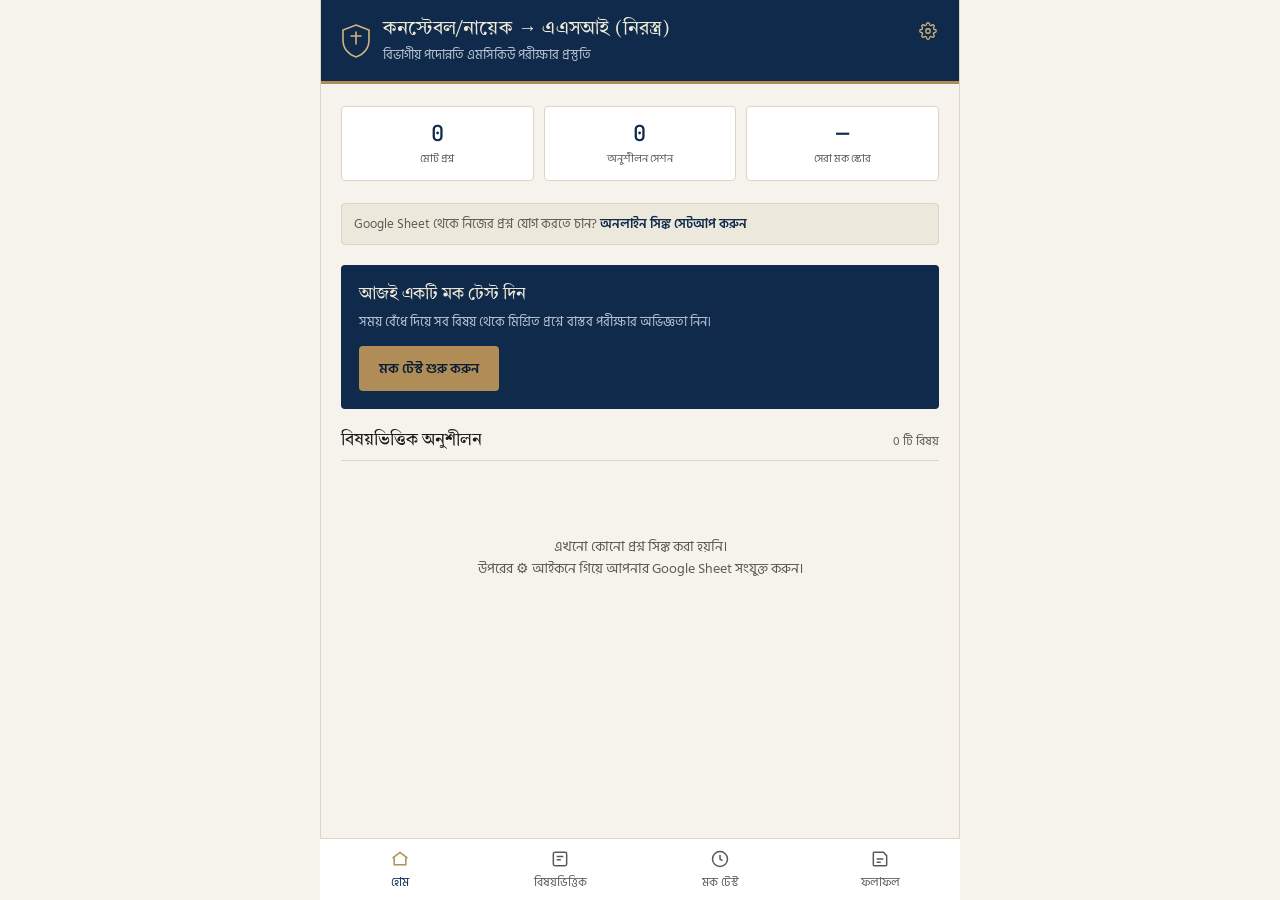
==== index.html @ 526178c7 "Add files via upload" ====
<!DOCTYPE html>
<html lang="bn">
<head>
<meta charset="UTF-8">
<meta name="viewport" content="width=device-width, initial-scale=1.0, maximum-scale=1.0">
<title>এএসআই পদোন্নতি প্রস্তুতি | কনস্টেবল/নায়েক টু এএসআই (নিরস্ত্র)</title>
<link rel="preconnect" href="https://fonts.googleapis.com">
<link rel="preconnect" href="https://fonts.gstatic.com" crossorigin>
<link href="https://fonts.googleapis.com/css2?family=Hind+Siliguri:wght@400;500;600;700&family=Tiro+Bangla&family=JetBrains+Mono:wght@500&display=swap" rel="stylesheet">
<style>
  :root{
    --navy:#0F2A4A;
    --navy-deep:#0A1D34;
    --slate:#1D3F63;
    --brass:#B08D57;
    --brass-light:#D4B37F;
    --paper:#F6F3EC;
    --paper-dim:#EDE8DC;
    --ink:#1B1B18;
    --ink-soft:#5B5A52;
    --line:#DCD5C4;
    --good:#2F6844;
    --good-bg:#E4EFE6;
    --bad:#A23B3B;
    --bad-bg:#F5E5E2;
    --radius:4px;
  }
  *{box-sizing:border-box;}
  html,body{margin:0;padding:0;}
  body{
    background:var(--paper);
    color:var(--ink);
    font-family:'Hind Siliguri', 'Segoe UI', sans-serif;
    -webkit-font-smoothing:antialiased;
    min-height:100vh;
  }
  ::selection{background:var(--brass-light);}

  /* ---------- App shell ---------- */
  #app{max-width:640px;margin:0 auto;min-height:100vh;background:var(--paper);position:relative;padding-bottom:76px;}

  header.top{
    background:var(--navy);
    color:#EFE9DA;
    padding:18px 48px 16px 20px;
    position:sticky;top:0;z-index:20;
    border-bottom:3px solid var(--brass);
  }
  header.top .brand{display:flex;align-items:center;gap:12px;}
  header.top .brand > div{min-width:0;}
  header.top .brand svg{flex:0 0 auto;}
  header.top h1{font-family:'Tiro Bangla', serif;font-size:19px;font-weight:400;margin:0;line-height:1.3;letter-spacing:.2px;}
  header.top p.sub{margin:2px 0 0;font-size:12.5px;color:#B9C4D2;font-weight:400;}
  header.top .back{
    background:none;border:1px solid rgba(239,233,218,.35);color:#EFE9DA;
    border-radius:var(--radius);padding:6px 12px;font-size:13px;font-family:inherit;
    cursor:pointer;margin-bottom:10px;
  }
  header.top .back:hover{background:rgba(239,233,218,.08);}
  .gear-btn{
    position:absolute;top:16px;right:16px;background:none;border:none;
    padding:6px;cursor:pointer;line-height:0;
  }
  .gear-btn:active{opacity:.7;}

  .sync-banner{
    font-size:12.5px;color:var(--ink-soft);background:var(--paper-dim);
    border:1px solid var(--line);border-radius:var(--radius);
    padding:10px 12px;margin-bottom:18px;line-height:1.6;
  }
  .sync-banner a{color:var(--navy);font-weight:600;text-decoration:none;}

  .field-input{
    width:100%;padding:11px 12px;border:1px solid var(--line);border-radius:var(--radius);
    font-family:'JetBrains Mono',monospace;font-size:12.5px;background:#fff;color:var(--ink);
  }
  .field-input:focus{outline:none;border-color:var(--navy);}
  .field-label{font-size:12.5px;color:var(--ink-soft);display:block;margin-bottom:6px;}
  .sync-status{font-size:12.5px;margin-top:10px;min-height:16px;line-height:1.6;}

  main{padding:18px 20px 8px;}

  /* ---------- Nav bar (bottom) ---------- */
  nav.tabbar{
    position:fixed;bottom:0;left:50%;transform:translateX(-50%);
    width:100%;max-width:640px;
    display:flex;background:#fff;border-top:1px solid var(--line);
    z-index:30;
  }
  nav.tabbar button{
    flex:1;background:none;border:none;font-family:inherit;
    padding:10px 4px 8px;font-size:11.5px;color:var(--ink-soft);
    display:flex;flex-direction:column;align-items:center;gap:4px;cursor:pointer;
  }
  nav.tabbar button svg{width:20px;height:20px;}
  nav.tabbar button.active{color:var(--navy);}
  nav.tabbar button.active svg{stroke:var(--brass);}

  /* ---------- Home ---------- */
  .stat-row{display:grid;grid-template-columns:repeat(3,1fr);gap:10px;margin:4px 0 22px;}
  .stat-card{background:#fff;border:1px solid var(--line);border-radius:var(--radius);padding:12px 10px;text-align:center;}
  .stat-card .num{font-family:'JetBrains Mono',monospace;font-size:22px;font-weight:500;color:var(--navy);}
  .stat-card .lbl{font-size:11px;color:var(--ink-soft);margin-top:2px;}

  h2.section-title{
    font-family:'Tiro Bangla',serif;font-weight:400;font-size:17px;
    margin:26px 0 12px;padding-bottom:8px;border-bottom:1px solid var(--line);
    display:flex;align-items:baseline;justify-content:space-between;
  }
  h2.section-title:first-of-type{margin-top:0;}
  .section-title .count{font-family:'Hind Siliguri';font-size:12px;color:var(--ink-soft);}

  .subject-grid{display:flex;flex-direction:column;gap:8px;}
  .subject-card{
    background:#fff;border:1px solid var(--line);border-left:4px solid var(--brass);
    border-radius:var(--radius);padding:13px 14px;
    display:flex;justify-content:space-between;align-items:center;gap:10px;
    cursor:pointer;transition:background .15s;
  }
  .subject-card:active{background:var(--paper-dim);}
  .subject-card .name{font-size:15px;font-weight:600;color:var(--ink);}
  .subject-card .meta{font-size:12px;color:var(--ink-soft);margin-top:2px;}
  .subject-card .arrow{color:var(--brass);font-size:18px;flex:0 0 auto;}
  .subject-card .progress-ring{flex:0 0 auto;width:34px;height:34px;position:relative;}
  .subject-card .progress-ring svg{transform:rotate(-90deg);}

  .cta-block{
    background:var(--navy);color:#EFE9DA;border-radius:var(--radius);
    padding:18px;margin:20px 0;text-align:left;
  }
  .cta-block h3{font-family:'Tiro Bangla',serif;font-weight:400;font-size:17px;margin:0 0 6px;}
  .cta-block p{font-size:13px;color:#B9C4D2;margin:0 0 14px;line-height:1.6;}
  .btn{
    display:inline-block;background:var(--brass);color:var(--navy-deep);
    font-family:inherit;font-weight:600;font-size:14px;border:none;
    border-radius:var(--radius);padding:11px 20px;cursor:pointer;
  }
  .btn.secondary{background:transparent;color:#EFE9DA;border:1px solid rgba(239,233,218,.4);font-weight:500;}
  .btn.block{display:block;width:100%;text-align:center;}
  .btn:active{opacity:.85;}

  /* ---------- Practice setup ---------- */
  .option-list{display:flex;flex-direction:column;gap:8px;margin:14px 0 20px;}
  .pill-option{
    background:#fff;border:1px solid var(--line);border-radius:var(--radius);
    padding:12px 14px;font-size:14px;cursor:pointer;display:flex;justify-content:space-between;align-items:center;
  }
  .pill-option.selected{border-color:var(--navy);background:#EEF2F6;font-weight:600;}

  /* ---------- Quiz ---------- */
  .quiz-meta{display:flex;justify-content:space-between;align-items:center;font-size:12.5px;color:var(--ink-soft);margin-bottom:10px;}
  .quiz-meta .timer{font-family:'JetBrains Mono',monospace;color:var(--navy);font-weight:600;}
  .progress-track{height:4px;background:var(--line);border-radius:2px;overflow:hidden;margin-bottom:22px;}
  .progress-fill{height:100%;background:var(--brass);transition:width .25s;}

  .q-tag{display:inline-block;font-size:11px;color:var(--navy);background:#E7ECF1;padding:3px 9px;border-radius:20px;margin-bottom:10px;font-weight:600;}
  .q-text{font-size:16.5px;line-height:1.65;margin:0 0 18px;font-weight:600;}

  .choice{
    display:flex;gap:10px;align-items:flex-start;
    background:#fff;border:1px solid var(--line);border-radius:var(--radius);
    padding:12px 14px;margin-bottom:9px;cursor:pointer;font-size:14.5px;line-height:1.55;
  }
  .choice .tag{
    flex:0 0 auto;width:24px;height:24px;border-radius:50%;border:1px solid var(--line);
    display:flex;align-items:center;justify-content:center;font-size:12px;font-weight:600;color:var(--ink-soft);
  }
  .choice.correct{background:var(--good-bg);border-color:var(--good);}
  .choice.correct .tag{background:var(--good);border-color:var(--good);color:#fff;}
  .choice.wrong{background:var(--bad-bg);border-color:var(--bad);}
  .choice.wrong .tag{background:var(--bad);border-color:var(--bad);color:#fff;}
  .choice.disabled{cursor:default;}

  .explain{
    background:var(--paper-dim);border-left:3px solid var(--brass);border-radius:var(--radius);
    padding:12px 14px;font-size:13.5px;line-height:1.65;color:var(--ink);margin:14px 0 20px;
  }
  .explain b{color:var(--navy);}

  .quiz-actions{display:flex;gap:10px;}
  .quiz-actions .btn{flex:1;}

  /* ---------- Result screen ---------- */
  .result-hero{text-align:center;padding:24px 10px 6px;}
  .result-hero .score{font-family:'JetBrains Mono',monospace;font-size:44px;color:var(--navy);font-weight:500;}
  .result-hero .of{font-size:14px;color:var(--ink-soft);margin-top:-4px;}
  .result-hero .verdict{margin-top:10px;font-size:14.5px;font-weight:600;}
  .result-hero .verdict.pass{color:var(--good);}
  .result-hero .verdict.fail{color:var(--bad);}

  .review-item{border:1px solid var(--line);border-radius:var(--radius);padding:12px 14px;margin-bottom:9px;background:#fff;}
  .review-item .rq{font-size:14px;font-weight:600;margin-bottom:8px;}
  .review-item .ra{font-size:13px;margin-bottom:3px;}
  .review-item .ra.right{color:var(--good);}
  .review-item .ra.wrong{color:var(--bad);text-decoration:line-through;}

  .history-item{
    display:flex;justify-content:space-between;align-items:center;
    background:#fff;border:1px solid var(--line);border-radius:var(--radius);
    padding:12px 14px;margin-bottom:8px;
  }
  .history-item .hleft .hsub{font-size:13.5px;font-weight:600;}
  .history-item .hleft .hdate{font-size:11.5px;color:var(--ink-soft);margin-top:2px;}
  .history-item .hscore{font-family:'JetBrains Mono',monospace;font-size:16px;font-weight:600;}
  .history-item .hscore.good{color:var(--good);}
  .history-item .hscore.bad{color:var(--bad);}

  .empty-state{text-align:center;padding:50px 20px;color:var(--ink-soft);}
  .empty-state svg{margin-bottom:12px;opacity:.5;}
  .empty-state p{font-size:13.5px;line-height:1.6;}

  .hidden{display:none !important;}
  @media (min-width:641px){ #app{border-left:1px solid var(--line);border-right:1px solid var(--line);} }
</style>
<link rel="manifest" href="manifest.json">
<meta name="theme-color" content="#0F2A4A">
<link rel="apple-touch-icon" href="icon-192.png">
<link rel="icon" href="icon-192.png">
</head>
<body>

<div id="app">

  <header class="top">
    <button class="back hidden" id="backBtn">← ফিরে যান</button>
    <div class="brand">
      <svg width="30" height="34" viewBox="0 0 30 34" fill="none">
        <path d="M15 1L28 6V16C28 24.5 22.5 30.8 15 33C7.5 30.8 2 24.5 2 16V6L15 1Z" stroke="#D4B37F" stroke-width="1.6"/>
        <path d="M15 8L15 20M10 12L20 12" stroke="#D4B37F" stroke-width="1.6" stroke-linecap="round"/>
      </svg>
      <div>
        <h1 id="headerTitle">কনস্টেবল/নায়েক → এএসআই (নিরস্ত্র)</h1>
        <p class="sub" id="headerSub">বিভাগীয় পদোন্নতি এমসিকিউ পরীক্ষার প্রস্তুতি</p>
      </div>
    </div>
    <button class="gear-btn" id="settingsBtn" title="অনলাইন সিঙ্ক সেটিংস">
      <svg width="18" height="18" viewBox="0 0 24 24" fill="none" stroke="#D4B37F" stroke-width="1.7">
        <circle cx="12" cy="12" r="3"/>
        <path d="M19.4 15a1.7 1.7 0 0 0 .34 1.87l.06.06a2 2 0 1 1-2.83 2.83l-.06-.06a1.7 1.7 0 0 0-1.87-.34 1.7 1.7 0 0 0-1 1.55V21a2 2 0 1 1-4 0v-.09a1.7 1.7 0 0 0-1-1.55 1.7 1.7 0 0 0-1.87.34l-.06.06a2 2 0 1 1-2.83-2.83l.06-.06a1.7 1.7 0 0 0 .34-1.87 1.7 1.7 0 0 0-1.55-1H3a2 2 0 1 1 0-4h.09a1.7 1.7 0 0 0 1.55-1 1.7 1.7 0 0 0-.34-1.87l-.06-.06a2 2 0 1 1 2.83-2.83l.06.06a1.7 1.7 0 0 0 1.87.34H9a1.7 1.7 0 0 0 1-1.55V3a2 2 0 1 1 4 0v.09a1.7 1.7 0 0 0 1 1.55 1.7 1.7 0 0 0 1.87-.34l.06-.06a2 2 0 1 1 2.83 2.83l-.06.06a1.7 1.7 0 0 0-.34 1.87V9a1.7 1.7 0 0 0 1.55 1H21a2 2 0 1 1 0 4h-.09a1.7 1.7 0 0 0-1.55 1z"/>
      </svg>
    </button>
  </header>

  <main id="mainArea"></main>

  <nav class="tabbar">
    <button data-tab="home" class="active">
      <svg viewBox="0 0 24 24" fill="none" stroke="currentColor" stroke-width="1.8"><path d="M3 11L12 4l9 7"/><path d="M5 10v9h14v-9"/></svg>
      হোম
    </button>
    <button data-tab="practice">
      <svg viewBox="0 0 24 24" fill="none" stroke="currentColor" stroke-width="1.8"><rect x="4" y="4" width="16" height="16" rx="2"/><path d="M8 9h8M8 13h5"/></svg>
      বিষয়ভিত্তিক
    </button>
    <button data-tab="mock">
      <svg viewBox="0 0 24 24" fill="none" stroke="currentColor" stroke-width="1.8"><circle cx="12" cy="12" r="9"/><path d="M12 7v5l3 2"/></svg>
      মক টেস্ট
    </button>
    <button data-tab="history">
      <svg viewBox="0 0 24 24" fill="none" stroke="currentColor" stroke-width="1.8"><path d="M4 19V5a1 1 0 0 1 1-1h11l4 4v11a1 1 0 0 1-1 1H5a1 1 0 0 1-1-1Z"/><path d="M8 12h8M8 16h5"/></svg>
      ফলাফল
    </button>
  </nav>
</div>

<script>
(function(){
"use strict";

/* ===================== QUESTION BANK ===================== */
/* Starter bank — expand by adding objects to QUESTIONS. Each subject id must match SUBJECTS below. */
/* Subjects are now created automatically from whatever "subject" values appear in your
   Google Sheet (see ensureSubjectMeta below) — no hardcoded/offline subjects or demo
   questions ship with the app anymore. */
var SUBJECTS = [];

/* No offline/demo questions ship with the app anymore — everything comes from your
   Google Sheet via sync. */
var LOCAL_QUESTIONS = [];

/* ===================== ONLINE (GOOGLE SHEET) QUESTIONS ===================== */
/* Merges with LOCAL_QUESTIONS above. QUESTIONS is the live, merged bank used everywhere. */
var REMOTE_QUESTIONS = [];
var QUESTIONS = LOCAL_QUESTIONS.slice();

function ensureSubjectMeta(id){
  if(!id) return;
  if(!SUBJECTS.some(function(s){ return s.id===id; })){
    SUBJECTS.push({id:id, name:id, note:"অনলাইন থেকে যুক্ত হয়েছে"});
  }
}
function mergeRemote(remoteQs){
  REMOTE_QUESTIONS = remoteQs;
  remoteQs.forEach(function(q){ ensureSubjectMeta(q.s); });
  QUESTIONS = LOCAL_QUESTIONS.concat(REMOTE_QUESTIONS);
}
function bnDigitsToAscii(s){
  var map = {"০":"0","১":"1","২":"2","৩":"3","৪":"4","৫":"5","৬":"6","৭":"7","৮":"8","৯":"9"};
  return String(s).replace(/[০-৯]/g, function(ch){ return map[ch]; });
}
function normalizeRemoteRow(r){
  var opts = Array.isArray(r.o) ? r.o : [r.option_a, r.option_b, r.option_c, r.option_d];
  var ansRaw = r.a!==undefined ? r.a : r.answer;
  var ansIdx = ansRaw;
  if(typeof ansRaw === "string"){
    var cleaned = bnDigitsToAscii(ansRaw.trim());
    var letters = {"ক":0,"খ":1,"গ":2,"ঘ":3,"a":0,"b":1,"c":2,"d":3,"A":0,"B":1,"C":2,"D":3};
    ansIdx = letters.hasOwnProperty(ansRaw.trim()) ? letters[ansRaw.trim()] : parseInt(cleaned,10);
  }
  return {
    s: String(r.s || r.subject || "অনলাইন প্রশ্ন").trim(),
    q: String(r.q || r.question || "").trim(),
    o: opts.map(function(x){ return x===undefined||x===null ? "" : String(x).trim(); }),
    a: Number(ansIdx),
    e: String(r.e || r.explanation || "").trim()
  };
}
function fetchRemoteQuestions(){
  var url = store.remoteUrl;
  if(!url) return Promise.resolve(false);
  return fetch(url).then(function(res){
    if(!res.ok) throw new Error("HTTP "+res.status);
    return res.json();
  }).then(function(data){
    var raw = data.questions || data || [];
    var qs = raw.map(normalizeRemoteRow).filter(function(q){
      return q.q && q.s && q.o.length===4 && q.o.every(function(x){return x!=="";}) && !isNaN(q.a) && q.a>=0 && q.a<=3;
    });
    mergeRemote(qs);
    store.remoteCache = qs;
    store.remoteUpdated = Date.now();
    saveStore(store);
    return true;
  });
}

/* ===================== STATE & STORAGE ===================== */
var LS_KEY = "asi_promo_prep_v1";
function loadStore(){
  try{
    var raw = localStorage.getItem(LS_KEY);
    return raw ? JSON.parse(raw) : {attempts:[]};
  }catch(e){ return {attempts:[]}; }
}
function saveStore(store){
  try{ localStorage.setItem(LS_KEY, JSON.stringify(store)); }catch(e){}
}
var store = loadStore();

var state = {
  tab: "home",
  quiz: null // active quiz session
};

function subjectQuestions(sid){
  return QUESTIONS.filter(function(q){ return q.s === sid; });
}
function shuffle(arr){
  var a = arr.slice();
  for(var i=a.length-1;i>0;i--){
    var j = Math.floor(Math.random()*(i+1));
    var t=a[i]; a[i]=a[j]; a[j]=t;
  }
  return a;
}
function fmtTime(sec){
  var m = Math.floor(sec/60), s = sec%60;
  return (m<10?"0":"")+m+":"+(s<10?"0":"")+s;
}
function fmtDate(ts){
  var d = new Date(ts);
  var months=["জানু","ফেব্রু","মার্চ","এপ্রিল","মে","জুন","জুলাই","আগস্ট","সেপ্ট","অক্টো","নভে","ডিসে"];
  return d.getDate()+" "+months[d.getMonth()]+", "+d.getFullYear();
}
function subjectStats(sid){
  var atts = store.attempts.filter(function(a){return a.subject===sid && a.mode==="practice";});
  if(!atts.length) return null;
  var last = atts[atts.length-1];
  return {pct: Math.round(100*last.correct/last.total)};
}

/* ===================== RENDER: TABBAR ===================== */
var tabBtns = document.querySelectorAll("nav.tabbar button");
tabBtns.forEach(function(btn){
  btn.addEventListener("click", function(){
    if(state.quiz){
      if(!confirm("চলমান কুইজ বাতিল হয়ে যাবে। আপনি কি নিশ্চিত?")) return;
      state.quiz = null;
    }
    setTab(btn.getAttribute("data-tab"));
  });
});
function setTab(tab){
  state.tab = tab;
  tabBtns.forEach(function(b){ b.classList.toggle("active", b.getAttribute("data-tab")===tab); });
  document.getElementById("backBtn").classList.add("hidden");
  render();
  window.scrollTo(0,0);
}
document.getElementById("backBtn").addEventListener("click", function(){
  if(state.quiz){
    if(!confirm("চলমান কুইজ বাতিল হয়ে যাবে। আপনি কি নিশ্চিত?")) return;
    state.quiz = null;
  }
  if(state.tab === "settings"){
    setTab(state.previousTab || "home");
  } else {
    setTab(state.tab === "home" ? "home" : state.tab);
  }
});
document.getElementById("settingsBtn").addEventListener("click", openSettings);
function openSettings(){
  if(state.quiz){
    if(!confirm("চলমান কুইজ বাতিল হয়ে যাবে। আপনি কি নিশ্চিত?")) return;
    state.quiz = null;
  }
  if(state.tab !== "settings") state.previousTab = state.tab;
  state.tab = "settings";
  tabBtns.forEach(function(b){ b.classList.remove("active"); });
  document.getElementById("backBtn").classList.remove("hidden");
  renderSettings();
  window.scrollTo(0,0);
}

var main = document.getElementById("mainArea");
var headerTitle = document.getElementById("headerTitle");
var headerSub = document.getElementById("headerSub");

function setHeader(title, sub, showBack){
  headerTitle.textContent = title;
  headerSub.textContent = sub;
  document.getElementById("backBtn").classList.toggle("hidden", !showBack);
}

/* ===================== RENDER: HOME ===================== */
function renderHome(){
  setHeader("কনস্টেবল/নায়েক → এএসআই (নিরস্ত্র)", "বিভাগীয় পদোন্নতি এমসিকিউ পরীক্ষার প্রস্তুতি", false);
  var totalAttempts = store.attempts.length;
  var mockAttempts = store.attempts.filter(function(a){return a.mode==="mock";});
  var bestMock = mockAttempts.length ? Math.max.apply(null, mockAttempts.map(function(a){return Math.round(100*a.correct/a.total);})) : null;

  var html = "";
  html += '<div class="stat-row">'+
    '<div class="stat-card"><div class="num">'+QUESTIONS.length+'</div><div class="lbl">মোট প্রশ্ন</div></div>'+
    '<div class="stat-card"><div class="num">'+totalAttempts+'</div><div class="lbl">অনুশীলন সেশন</div></div>'+
    '<div class="stat-card"><div class="num">'+(bestMock!==null?bestMock+"%":"—")+'</div><div class="lbl">সেরা মক স্কোর</div></div>'+
  '</div>';

  html += '<div class="sync-banner" id="syncBanner">'+
    (store.remoteUrl
      ? 'অনলাইন সিঙ্ক সক্রিয় · '+REMOTE_QUESTIONS.length+'টি অনলাইন প্রশ্ন যুক্ত হয়েছে · <a href="#" id="bannerLink">সেটিংস দেখুন</a>'
      : 'Google Sheet থেকে নিজের প্রশ্ন যোগ করতে চান? <a href="#" id="bannerLink">অনলাইন সিঙ্ক সেটআপ করুন</a>')+
  '</div>';

  html += '<div class="cta-block">'+
    '<h3>আজই একটি মক টেস্ট দিন</h3>'+
    '<p>সময় বেঁধে দিয়ে সব বিষয় থেকে মিশ্রিত প্রশ্নে বাস্তব পরীক্ষার অভিজ্ঞতা নিন।</p>'+
    '<button class="btn" id="homeMockBtn">মক টেস্ট শুরু করুন</button>'+
  '</div>';

  html += '<h2 class="section-title">বিষয়ভিত্তিক অনুশীলন <span class="count">'+SUBJECTS.length+' টি বিষয়</span></h2>';
  if(!SUBJECTS.length){
    html += '<div class="empty-state">'+
      '<p>এখনো কোনো প্রশ্ন সিঙ্ক করা হয়নি।<br>উপরের ⚙ আইকনে গিয়ে আপনার Google Sheet সংযুক্ত করুন।</p>'+
    '</div>';
  } else {
    html += '<div class="subject-grid">';
    SUBJECTS.forEach(function(sub){
      var qcount = subjectQuestions(sub.id).length;
      var stat = subjectStats(sub.id);
      html += '<div class="subject-card" data-subject="'+sub.id+'">'+
        '<div>'+
          '<div class="name">'+sub.name+'</div>'+
          '<div class="meta">'+sub.note+' · '+qcount+'টি প্রশ্ন'+(stat?(' · সর্বশেষ '+stat.pct+'%'):'')+'</div>'+
        '</div>'+
        '<div class="arrow">›</div>'+
      '</div>';
    });
    html += '</div>';
  }

  main.innerHTML = html;
  document.getElementById("homeMockBtn").addEventListener("click", function(){ setTab("mock"); });
  document.getElementById("bannerLink").addEventListener("click", function(e){ e.preventDefault(); openSettings(); });
  document.querySelectorAll(".subject-card").forEach(function(card){
    card.addEventListener("click", function(){
      startPractice(card.getAttribute("data-subject"));
    });
  });
}

/* ===================== RENDER: PRACTICE (subject list) ===================== */
function renderPracticeList(){
  setHeader("বিষয়ভিত্তিক অনুশীলন", "একটি বিষয় বেছে অনুশীলন শুরু করুন", false);
  var html;
  if(!SUBJECTS.length){
    html = '<div class="empty-state">'+
      '<p>এখনো কোনো প্রশ্ন সিঙ্ক করা হয়নি।<br>উপরের ⚙ আইকনে গিয়ে আপনার Google Sheet সংযুক্ত করুন।</p>'+
    '</div>';
  } else {
    html = '<div class="subject-grid">';
    SUBJECTS.forEach(function(sub){
      var qcount = subjectQuestions(sub.id).length;
      var stat = subjectStats(sub.id);
      html += '<div class="subject-card" data-subject="'+sub.id+'">'+
        '<div>'+
          '<div class="name">'+sub.name+'</div>'+
          '<div class="meta">'+sub.note+' · '+qcount+'টি প্রশ্ন'+(stat?(' · সর্বশেষ '+stat.pct+'%'):'')+'</div>'+
        '</div>'+
        '<div class="arrow">›</div>'+
      '</div>';
    });
    html += '</div>';
  }
  main.innerHTML = html;
  document.querySelectorAll(".subject-card").forEach(function(card){
    card.addEventListener("click", function(){
      startPractice(card.getAttribute("data-subject"));
    });
  });
}

/* ===================== RENDER: MOCK SETUP ===================== */
function renderMockSetup(){
  setHeader("মক টেস্ট", "সময় বেঁধে সব বিষয় থেকে মিশ্রিত প্রশ্ন", false);
  var maxQ = QUESTIONS.length;
  var opts = [10,20,Math.min(30,maxQ)].filter(function(n,i,arr){return n<=maxQ && arr.indexOf(n)===i;});
  if(!opts.length) opts=[maxQ];
  var html = '<p style="font-size:13.5px;line-height:1.7;color:var(--ink-soft);margin-top:0;">'+
    'মক টেস্টে সকল বিষয় থেকে র‍্যান্ডমভাবে প্রশ্ন আসবে এবং একটি টাইমার চলবে — যাতে বাস্তব পরীক্ষার মতো অনুভূতি পান। প্রশ্নপ্রতি প্রায় ৪৫ সেকেন্ড ধরে সময় নির্ধারিত।'+
    '</p>';
  html += '<h2 class="section-title" style="margin-top:6px;">প্রশ্ন সংখ্যা নির্বাচন করুন</h2>';
  html += '<div class="option-list" id="mockCountOpts">';
  opts.forEach(function(n, i){
    html += '<div class="pill-option'+(i===opts.length-1?" selected":"")+'" data-count="'+n+'"><span>'+n+' টি প্রশ্ন</span><span>'+Math.round(n*0.75)+' মিনিট</span></div>';
  });
  html += '</div>';
  html += '<button class="btn block" id="startMockBtn">মক টেস্ট শুরু করুন</button>';
  main.innerHTML = html;

  var selectedCount = opts[opts.length-1];
  document.querySelectorAll("#mockCountOpts .pill-option").forEach(function(el){
    el.addEventListener("click", function(){
      document.querySelectorAll("#mockCountOpts .pill-option").forEach(function(x){x.classList.remove("selected");});
      el.classList.add("selected");
      selectedCount = parseInt(el.getAttribute("data-count"),10);
    });
  });
  document.getElementById("startMockBtn").addEventListener("click", function(){
    startMock(selectedCount);
  });
}

/* ===================== QUIZ ENGINE ===================== */
function startPractice(subjectId){
  var qs = shuffle(subjectQuestions(subjectId));
  var sub = SUBJECTS.filter(function(s){return s.id===subjectId;})[0];
  state.quiz = {
    mode:"practice", subject:subjectId, subjectName: sub?sub.name:"",
    questions: qs, idx:0, answers:[], startedAt: Date.now(),
    timerId:null, timeLeft:null
  };
  document.getElementById("backBtn").classList.remove("hidden");
  renderQuizQuestion();
}
function startMock(count){
  var qs = shuffle(QUESTIONS).slice(0, count);
  var totalSec = Math.round(count*45);
  state.quiz = {
    mode:"mock", subject:null, subjectName:"মিশ্রিত (মক টেস্ট)",
    questions: qs, idx:0, answers:[], startedAt: Date.now(),
    timeLeft: totalSec
  };
  document.getElementById("backBtn").classList.remove("hidden");
  startMockTimer();
  renderQuizQuestion();
}
function startMockTimer(){
  clearInterval(state.quiz.timerId);
  state.quiz.timerId = setInterval(function(){
    if(!state.quiz) return clearInterval(state.quiz&&state.quiz.timerId);
    state.quiz.timeLeft--;
    var t = document.getElementById("quizTimer");
    if(t) t.textContent = fmtTime(Math.max(0,state.quiz.timeLeft));
    if(state.quiz.timeLeft<=0){
      clearInterval(state.quiz.timerId);
      finishQuiz(true);
    }
  },1000);
}

function renderQuizQuestion(){
  var quiz = state.quiz;
  var q = quiz.questions[quiz.idx];
  var already = quiz.answers[quiz.idx];
  setHeader(quiz.subjectName, "প্রশ্ন "+(quiz.idx+1)+" / "+quiz.questions.length, true);

  var subLabel = (SUBJECTS.filter(function(s){return s.id===q.s;})[0]||{}).name || "";

  var html = "";
  html += '<div class="quiz-meta">'+
    '<span>প্রশ্ন '+(quiz.idx+1)+' / '+quiz.questions.length+'</span>'+
    (quiz.mode==="mock" ? '<span class="timer" id="quizTimer">'+fmtTime(Math.max(0,quiz.timeLeft))+'</span>' : '<span></span>')+
  '</div>';
  html += '<div class="progress-track"><div class="progress-fill" style="width:'+Math.round(100*quiz.idx/quiz.questions.length)+'%"></div></div>';
  html += '<div class="q-tag">'+subLabel+'</div>';
  html += '<div class="q-text">'+q.q+'</div>';
  html += '<div id="choicesWrap">';
  q.o.forEach(function(opt, i){
    var cls = "choice";
    var disabled = quiz.mode==="practice" && already!==undefined;
    if(disabled){
      cls += " disabled";
      if(i===q.a) cls += " correct";
      else if(i===already) cls += " wrong";
    }
    html += '<div class="'+cls+'" data-idx="'+i+'"><div class="tag">'+["ক","খ","গ","ঘ"][i]+'</div><div>'+opt+'</div></div>';
  });
  html += '</div>';

  if(quiz.mode==="practice" && already!==undefined){
    html += '<div class="explain"><b>ব্যাখ্যা:</b> '+q.e+'</div>';
  }

  html += '<div class="quiz-actions">';
  if(quiz.mode==="practice"){
    if(already===undefined){
      html += '<button class="btn block" id="skipBtn" style="background:#fff;border:1px solid var(--line);color:var(--ink-soft);">এড়িয়ে যান</button>';
    } else {
      html += '<button class="btn block" id="nextBtn">'+(quiz.idx+1<quiz.questions.length ? "পরবর্তী প্রশ্ন" : "ফলাফল দেখুন")+'</button>';
    }
  } else {
    html += '<button class="btn block" id="nextBtn">'+(quiz.idx+1<quiz.questions.length ? "পরবর্তী প্রশ্ন" : "টেস্ট জমা দিন")+'</button>';
  }
  html += '</div>';

  main.innerHTML = html;

  if(!(quiz.mode==="practice" && already!==undefined)){
    document.querySelectorAll("#choicesWrap .choice").forEach(function(el){
      el.addEventListener("click", function(){
        var i = parseInt(el.getAttribute("data-idx"),10);
        selectAnswer(i);
      });
    });
  }
  var skipBtn = document.getElementById("skipBtn");
  if(skipBtn) skipBtn.addEventListener("click", function(){ advanceQuiz(); });
  var nextBtn = document.getElementById("nextBtn");
  if(nextBtn) nextBtn.addEventListener("click", function(){ advanceQuiz(); });
}

function selectAnswer(i){
  var quiz = state.quiz;
  quiz.answers[quiz.idx] = i;
  if(quiz.mode==="practice"){
    renderQuizQuestion();
  } else {
    // mock: just visually mark selection, don't reveal correctness
    document.querySelectorAll("#choicesWrap .choice").forEach(function(el){
      el.classList.remove("selected");
      el.style.borderColor = "";
      el.style.background = "";
    });
    var chosen = document.querySelector('#choicesWrap .choice[data-idx="'+i+'"]');
    if(chosen){ chosen.style.borderColor = "var(--navy)"; chosen.style.background = "#EEF2F6"; }
  }
}

function advanceQuiz(){
  var quiz = state.quiz;
  if(quiz.idx+1 < quiz.questions.length){
    quiz.idx++;
    renderQuizQuestion();
    window.scrollTo(0,0);
  } else {
    finishQuiz(false);
  }
}

function finishQuiz(timedOut){
  var quiz = state.quiz;
  if(quiz.timerId) clearInterval(quiz.timerId);
  var correct = 0;
  quiz.questions.forEach(function(q,i){ if(quiz.answers[i]===q.a) correct++; });
  var attempt = {
    mode: quiz.mode, subject: quiz.subject, subjectName: quiz.subjectName,
    total: quiz.questions.length, correct: correct, ts: Date.now(),
    questions: quiz.questions.map(function(q,i){ return {q:q.q, o:q.o, a:q.a, chosen: quiz.answers[i], e:q.e}; })
  };
  store.attempts.push(attempt);
  if(store.attempts.length>50) store.attempts = store.attempts.slice(-50);
  saveStore(store);
  state.quiz = null;
  renderResultDetail(attempt, timedOut);
}

/* ===================== RENDER: RESULT DETAIL ===================== */
function renderResultDetail(attempt, timedOut){
  setHeader(attempt.subjectName, "ফলাফল", true);
  var pct = Math.round(100*attempt.correct/attempt.total);
  var pass = pct>=60;
  var html = "";
  html += '<div class="result-hero">'+
    '<div class="score">'+attempt.correct+'/'+attempt.total+'</div>'+
    '<div class="of">সঠিক উত্তর ('+pct+'%)'+(timedOut?" · সময় শেষ":"")+'</div>'+
    '<div class="verdict '+(pass?"pass":"fail")+'">'+(pass?"ভালো প্রস্তুতি! এই ধারা বজায় রাখুন।":"আরও অনুশীলন প্রয়োজন — দুর্বল অংশ চিহ্নিত করে আবার চেষ্টা করুন।")+'</div>'+
  '</div>';
  html += '<button class="btn block" id="retryBtn" style="margin-bottom:10px;">আবার অনুশীলন করুন</button>';
  html += '<button class="btn block" id="homeFromResultBtn" style="background:#fff;border:1px solid var(--line);color:var(--ink);margin-bottom:22px;">হোমে ফিরুন</button>';

  html += '<h2 class="section-title">উত্তরপত্র পর্যালোচনা</h2>';
  attempt.questions.forEach(function(item, i){
    var wasRight = item.chosen===item.a;
    html += '<div class="review-item">'+
      '<div class="rq">'+(i+1)+'. '+item.q+'</div>';
    if(item.chosen!==undefined && !wasRight){
      html += '<div class="ra wrong">আপনার উত্তর: '+["ক","খ","গ","ঘ"][item.chosen]+'. '+item.o[item.chosen]+'</div>';
    } else if(item.chosen===undefined){
      html += '<div class="ra wrong">উত্তর দেওয়া হয়নি</div>';
    }
    html += '<div class="ra right">সঠিক উত্তর: '+["ক","খ","গ","ঘ"][item.a]+'. '+item.o[item.a]+'</div>';
    html += '<div style="font-size:12.5px;color:var(--ink-soft);margin-top:6px;line-height:1.6;">'+item.e+'</div>';
    html += '</div>';
  });

  main.innerHTML = html;
  document.getElementById("retryBtn").addEventListener("click", function(){
    if(attempt.mode==="practice") startPractice(attempt.subject);
    else startMock(attempt.total);
  });
  document.getElementById("homeFromResultBtn").addEventListener("click", function(){ setTab("home"); });
}

/* ===================== RENDER: HISTORY ===================== */
function renderHistory(){
  setHeader("ফলাফল ইতিহাস", "আপনার পূর্ববর্তী অনুশীলন ও মক টেস্টের ফল", false);
  var atts = store.attempts.slice().reverse();
  if(!atts.length){
    main.innerHTML = '<div class="empty-state">'+
      '<svg width="44" height="44" viewBox="0 0 24 24" fill="none" stroke="#5B5A52" stroke-width="1.5"><path d="M4 19V5a1 1 0 0 1 1-1h11l4 4v11a1 1 0 0 1-1 1H5a1 1 0 0 1-1-1Z"/><path d="M8 12h8M8 16h5"/></svg>'+
      '<p>এখনো কোনো অনুশীলন করা হয়নি।<br>বিষয়ভিত্তিক অনুশীলন বা মক টেস্ট দিয়ে শুরু করুন।</p>'+
      '</div>';
    return;
  }
  var html = '<div>';
  atts.forEach(function(a, i){
    var pct = Math.round(100*a.correct/a.total);
    var idx = atts.length-1-i;
    html += '<div class="history-item" data-idx="'+idx+'">'+
      '<div class="hleft"><div class="hsub">'+(a.mode==="mock"?"মক টেস্ট":a.subjectName)+'</div>'+
      '<div class="hdate">'+fmtDate(a.ts)+' · '+a.total+'টি প্রশ্ন</div></div>'+
      '<div class="hscore '+(pct>=60?"good":"bad")+'">'+pct+'%</div>'+
    '</div>';
  });
  html += '</div>';
  main.innerHTML = html;
  document.querySelectorAll(".history-item").forEach(function(el){
    el.addEventListener("click", function(){
      var idx = parseInt(el.getAttribute("data-idx"),10);
      var a = store.attempts[idx];
      document.getElementById("backBtn").classList.remove("hidden");
      renderResultDetail(a, false);
    });
  });
}

/* ===================== RENDER: SETTINGS (ONLINE SYNC) ===================== */
function escapeAttr(s){
  return String(s).replace(/&/g,"&amp;").replace(/"/g,"&quot;").replace(/</g,"&lt;");
}
function showSyncStatus(msg, isError){
  var el = document.getElementById("syncStatus");
  if(!el) return;
  el.textContent = msg;
  el.style.color = isError ? "var(--bad)" : "var(--good)";
}
function renderSettings(){
  setHeader("অনলাইন সিঙ্ক সেটিংস", "Google Sheet থেকে প্রশ্ন যুক্ত করুন", true);
  var connected = !!store.remoteUrl;

  var html = '<p style="font-size:13.5px;line-height:1.75;color:var(--ink-soft);margin-top:0;">'+
    'Firebase ছাড়াই — আপনার Google Sheet-কে Apps Script দিয়ে একটি Web App হিসেবে পাবলিশ করে সেই লিংকটি নিচে বসান। শিটে নতুন সারি যোগ করলেই, সিঙ্ক করলে সেই প্রশ্ন এখানে দেখা যাবে।'+
  '</p>';
  html += '<label class="field-label">Web App URL</label>';
  html += '<input type="url" id="remoteUrlInput" class="field-input" placeholder="https://script.google.com/macros/s/xxxx/exec" value="'+(store.remoteUrl?escapeAttr(store.remoteUrl):'')+'">';
  html += '<button class="btn block" id="saveUrlBtn" style="margin-top:12px;">সংযুক্ত করে সিঙ্ক করুন</button>';
  if(connected){
    html += '<button class="btn block" id="syncNowBtn" style="margin-top:10px;background:#fff;border:1px solid var(--line);color:var(--ink);">এখনই আবার সিঙ্ক করুন</button>';
    html += '<button class="btn block" id="disconnectBtn" style="margin-top:10px;background:#fff;border:1px solid var(--line);color:var(--bad);">সংযোগ বিচ্ছিন্ন করুন</button>';
  }
  html += '<div id="syncStatus" class="sync-status"></div>';

  html += '<h2 class="section-title">কীভাবে সেটআপ করবেন</h2>';
  html += '<div class="explain" style="font-size:13px;">'+
    '১. একটি Google Sheet খুলুন এবং শিটের নাম দিন <b>Questions</b>।<br>'+
    '২. প্রথম সারিতে কলাম হেডার দিন: <b>subject, question, option_a, option_b, option_c, option_d, answer, explanation</b> (answer কলামে ০, ১, ২ বা ৩ — অথবা ক/খ/গ/ঘ লিখুন)।<br>'+
    '৩. Extensions → Apps Script খুলুন, নিচের কোডটি পেস্ট করুন, তারপর Deploy → New deployment → Web app (Execute as: Me, Who has access: Anyone) করুন।<br>'+
    '৪. যে .../exec লিংকটি পাবেন সেটি উপরে বসিয়ে "সংযুক্ত করে সিঙ্ক করুন"-এ চাপুন।'+
  '</div>';
  html += '<label class="field-label" style="margin-top:14px;">Apps Script কোড (কপি করে পেস্ট করুন)</label>';
  html += '<textarea readonly class="field-input" style="height:170px;resize:vertical;white-space:pre;overflow:auto;" onclick="this.select()">'+
    'function doGet(e) {\n'+
    '  var sheet = SpreadsheetApp.getActiveSpreadsheet().getSheetByName("Questions");\n'+
    '  var data = sheet.getDataRange().getValues();\n'+
    '  var headers = data[0];\n'+
    '  var rows = data.slice(1);\n'+
    '  var questions = rows.filter(function(r){ return r[0] !== ""; }).map(function(r){\n'+
    '    var obj = {};\n'+
    '    headers.forEach(function(h, i){ obj[h] = r[i]; });\n'+
    '    return {\n'+
    '      s: obj.subject, q: obj.question,\n'+
    '      o: [obj.option_a, obj.option_b, obj.option_c, obj.option_d],\n'+
    '      a: obj.answer, e: obj.explanation\n'+
    '    };\n'+
    '  });\n'+
    '  return ContentService.createTextOutput(JSON.stringify({questions: questions}))\n'+
    '    .setMimeType(ContentService.MimeType.JSON);\n'+
    '}'+
  '</textarea>';

  main.innerHTML = html;

  document.getElementById("saveUrlBtn").addEventListener("click", function(){
    var val = document.getElementById("remoteUrlInput").value.trim();
    if(!val){ showSyncStatus("একটি সঠিক URL দিন।", true); return; }
    store.remoteUrl = val;
    saveStore(store);
    showSyncStatus("সিঙ্ক করা হচ্ছে...", false);
    fetchRemoteQuestions().then(function(){
      showSyncStatus("সফলভাবে সিঙ্ক হয়েছে — মোট "+REMOTE_QUESTIONS.length+"টি অনলাইন প্রশ্ন পাওয়া গেছে।", false);
      renderSettings();
    }).catch(function(err){
      showSyncStatus("সিঙ্ক ব্যর্থ হয়েছে। লিংক ও Deploy সেটিংস (Anyone has access) যাচাই করুন। ("+err.message+")", true);
    });
  });
  var syncNowBtn = document.getElementById("syncNowBtn");
  if(syncNowBtn) syncNowBtn.addEventListener("click", function(){
    showSyncStatus("সিঙ্ক করা হচ্ছে...", false);
    fetchRemoteQuestions().then(function(){
      showSyncStatus("সফলভাবে সিঙ্ক হয়েছে — মোট "+REMOTE_QUESTIONS.length+"টি অনলাইন প্রশ্ন পাওয়া গেছে।", false);
    }).catch(function(err){
      showSyncStatus("সিঙ্ক ব্যর্থ হয়েছে। ("+err.message+")", true);
    });
  });
  var disconnectBtn = document.getElementById("disconnectBtn");
  if(disconnectBtn) disconnectBtn.addEventListener("click", function(){
    if(!confirm("সংযোগ বিচ্ছিন্ন করলে অনলাইন প্রশ্নগুলো আর দেখা যাবে না। নিশ্চিত?")) return;
    delete store.remoteUrl;
    delete store.remoteCache;
    delete store.remoteUpdated;
    saveStore(store);
    REMOTE_QUESTIONS = [];
    QUESTIONS = LOCAL_QUESTIONS.slice();
    renderSettings();
  });
  if(connected && store.remoteUpdated){
    showSyncStatus("সর্বশেষ সিঙ্ক: "+fmtDate(store.remoteUpdated)+" · "+REMOTE_QUESTIONS.length+"টি অনলাইন প্রশ্ন", false);
  }
}

/* ===================== ROUTER ===================== */
function render(){
  if(state.tab==="home") renderHome();
  else if(state.tab==="practice") renderPracticeList();
  else if(state.tab==="mock") renderMockSetup();
  else if(state.tab==="history") renderHistory();
  else if(state.tab==="settings") renderSettings();
}

/* Apply any cached online questions immediately (works offline), then refresh in the background */
if(store.remoteCache && store.remoteCache.length){
  mergeRemote(store.remoteCache);
}
render();
if(store.remoteUrl){
  fetchRemoteQuestions().then(function(){
    if(!state.quiz) render();
  }).catch(function(){ /* offline or misconfigured — cached data (if any) already applied */ });
}

})();
</script>

<script>
if('serviceWorker' in navigator){
  window.addEventListener('load', function(){
    navigator.serviceWorker.register('service-worker.js').catch(function(){});
  });
}
</script>
</body>
</html>
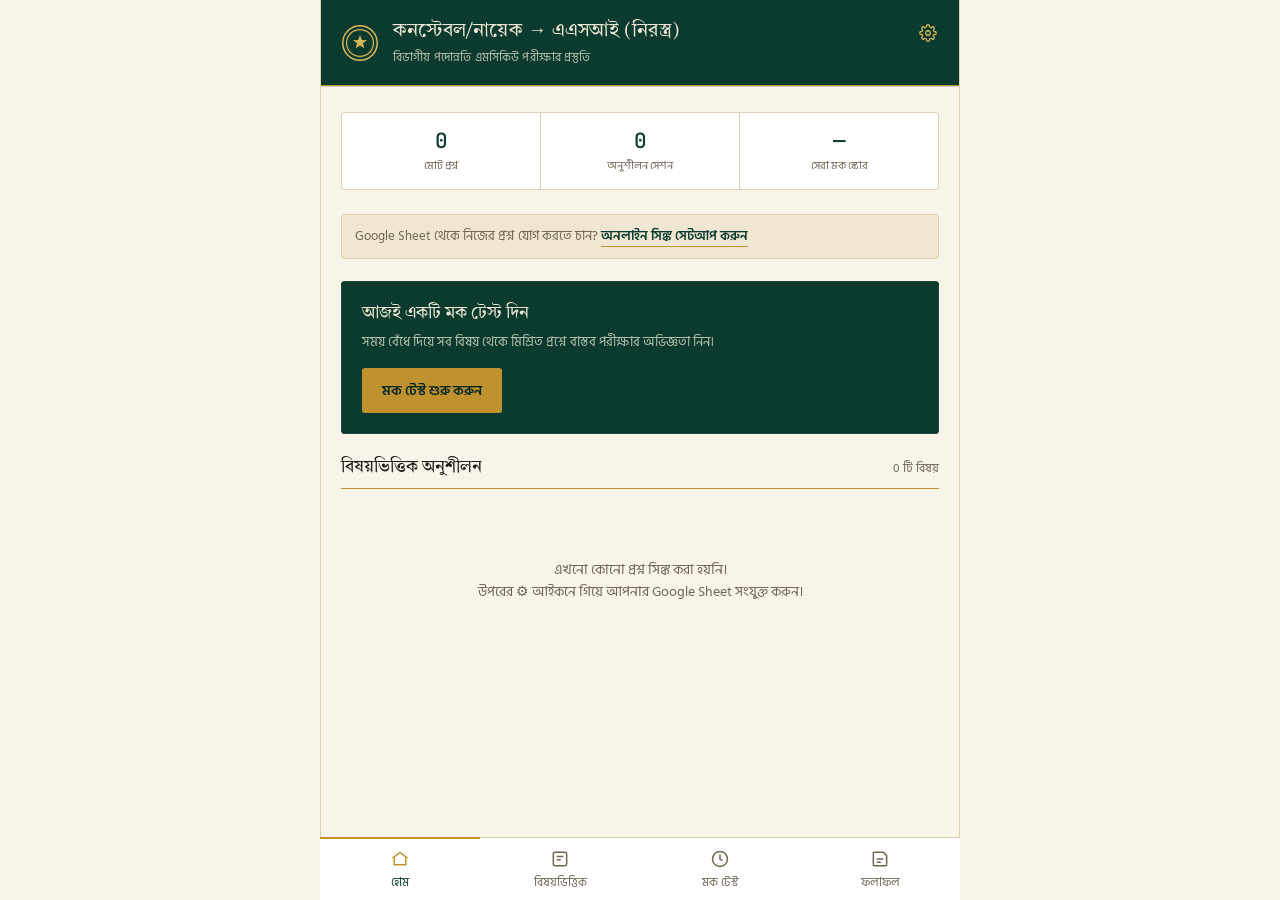
==== commit 54ca1891: "Rename index-1.html to index.html" ====
--- a/index.html
+++ b/index.html
@@ -9,21 +9,21 @@
 <link href="https://fonts.googleapis.com/css2?family=Hind+Siliguri:wght@400;500;600;700&family=Tiro+Bangla&family=JetBrains+Mono:wght@500&display=swap" rel="stylesheet">
 <style>
   :root{
-    --navy:#0F2A4A;
-    --navy-deep:#0A1D34;
-    --slate:#1D3F63;
-    --brass:#B08D57;
-    --brass-light:#D4B37F;
-    --paper:#F6F3EC;
-    --paper-dim:#EDE8DC;
-    --ink:#1B1B18;
-    --ink-soft:#5B5A52;
-    --line:#DCD5C4;
+    --forest:#0B3B2E;
+    --forest-deep:#062720;
+    --forest-line:#194A3B;
+    --gold:#C0922F;
+    --gold-light:#E3BE71;
+    --paper:#F8F4E9;
+    --paper-dim:#EFE7D2;
+    --ink:#211D14;
+    --ink-soft:#6E6552;
+    --line:#DED0AC;
     --good:#2F6844;
     --good-bg:#E4EFE6;
     --bad:#A23B3B;
     --bad-bg:#F5E5E2;
-    --radius:4px;
+    --radius:3px;
   }
   *{box-sizing:border-box;}
   html,body{margin:0;padding:0;}
@@ -34,31 +34,32 @@
     -webkit-font-smoothing:antialiased;
     min-height:100vh;
   }
-  ::selection{background:var(--brass-light);}
+  ::selection{background:var(--gold-light);}
 
   /* ---------- App shell ---------- */
   #app{max-width:640px;margin:0 auto;min-height:100vh;background:var(--paper);position:relative;padding-bottom:76px;}
 
   header.top{
-    background:var(--navy);
-    color:#EFE9DA;
-    padding:18px 48px 16px 20px;
+    background:var(--forest);
+    color:#EDE7D4;
+    padding:20px 48px 18px 20px;
     position:sticky;top:0;z-index:20;
-    border-bottom:3px solid var(--brass);
-  }
-  header.top .brand{display:flex;align-items:center;gap:12px;}
+    border-bottom:1px solid var(--gold);
+    box-shadow:0 1px 0 rgba(0,0,0,.15);
+  }
+  header.top .brand{display:flex;align-items:center;gap:14px;}
   header.top .brand > div{min-width:0;}
   header.top .brand svg{flex:0 0 auto;}
-  header.top h1{font-family:'Tiro Bangla', serif;font-size:19px;font-weight:400;margin:0;line-height:1.3;letter-spacing:.2px;}
-  header.top p.sub{margin:2px 0 0;font-size:12.5px;color:#B9C4D2;font-weight:400;}
+  header.top h1{font-family:'Tiro Bangla', serif;font-size:18.5px;font-weight:400;margin:0;line-height:1.35;letter-spacing:.2px;}
+  header.top p.sub{margin:3px 0 0;font-size:12px;color:#B9C2AE;font-weight:400;letter-spacing:.15px;}
   header.top .back{
-    background:none;border:1px solid rgba(239,233,218,.35);color:#EFE9DA;
+    background:none;border:1px solid rgba(237,231,212,.35);color:#EDE7D4;
     border-radius:var(--radius);padding:6px 12px;font-size:13px;font-family:inherit;
-    cursor:pointer;margin-bottom:10px;
-  }
-  header.top .back:hover{background:rgba(239,233,218,.08);}
+    cursor:pointer;margin-bottom:12px;
+  }
+  header.top .back:active{background:rgba(237,231,212,.1);}
   .gear-btn{
-    position:absolute;top:16px;right:16px;background:none;border:none;
+    position:absolute;top:18px;right:16px;background:none;border:none;
     padding:6px;cursor:pointer;line-height:0;
   }
   .gear-btn:active{opacity:.7;}
@@ -66,19 +67,37 @@
   .sync-banner{
     font-size:12.5px;color:var(--ink-soft);background:var(--paper-dim);
     border:1px solid var(--line);border-radius:var(--radius);
-    padding:10px 12px;margin-bottom:18px;line-height:1.6;
-  }
-  .sync-banner a{color:var(--navy);font-weight:600;text-decoration:none;}
+    padding:11px 13px;margin-bottom:20px;line-height:1.65;
+  }
+  .sync-banner a{color:var(--forest);font-weight:600;text-decoration:none;border-bottom:1px solid var(--gold);}
 
   .field-input{
     width:100%;padding:11px 12px;border:1px solid var(--line);border-radius:var(--radius);
     font-family:'JetBrains Mono',monospace;font-size:12.5px;background:#fff;color:var(--ink);
   }
-  .field-input:focus{outline:none;border-color:var(--navy);}
+  .field-input:focus{outline:none;border-color:var(--forest);}
   .field-label{font-size:12.5px;color:var(--ink-soft);display:block;margin-bottom:6px;}
   .sync-status{font-size:12.5px;margin-top:10px;min-height:16px;line-height:1.6;}
 
-  main{padding:18px 20px 8px;}
+  .sync-card{
+    background:#fff;border:1px solid var(--line);border-left:3px solid var(--good);
+    border-radius:var(--radius);padding:14px 16px;
+  }
+  .sync-card-top{display:flex;align-items:center;gap:8px;}
+  .sync-card .dot{width:8px;height:8px;border-radius:50%;background:var(--good);flex:0 0 auto;}
+  .sync-card .label{font-size:14.5px;font-weight:600;color:var(--ink);}
+  .sync-card-meta{font-size:12px;color:var(--ink-soft);margin-top:5px;margin-left:16px;}
+
+  .setup-help{margin-top:24px;border-top:1px solid var(--line);padding-top:14px;}
+  .setup-help summary{
+    font-size:13px;color:var(--forest);font-weight:600;cursor:pointer;
+    list-style:none;
+  }
+  .setup-help summary::-webkit-details-marker{display:none;}
+  .setup-help summary::before{content:"▸ ";color:var(--gold);}
+  .setup-help[open] summary::before{content:"▾ ";}
+
+  main{padding:20px 20px 8px;}
 
   /* ---------- Nav bar (bottom) ---------- */
   nav.tabbar{
@@ -88,54 +107,64 @@
     z-index:30;
   }
   nav.tabbar button{
-    flex:1;background:none;border:none;font-family:inherit;
+    flex:1;background:none;border:none;border-top:2px solid transparent;font-family:inherit;
     padding:10px 4px 8px;font-size:11.5px;color:var(--ink-soft);
     display:flex;flex-direction:column;align-items:center;gap:4px;cursor:pointer;
+    margin-top:-1px;
   }
   nav.tabbar button svg{width:20px;height:20px;}
-  nav.tabbar button.active{color:var(--navy);}
-  nav.tabbar button.active svg{stroke:var(--brass);}
+  nav.tabbar button.active{color:var(--forest);border-top-color:var(--gold);}
+  nav.tabbar button.active svg{stroke:var(--gold);}
 
   /* ---------- Home ---------- */
-  .stat-row{display:grid;grid-template-columns:repeat(3,1fr);gap:10px;margin:4px 0 22px;}
-  .stat-card{background:#fff;border:1px solid var(--line);border-radius:var(--radius);padding:12px 10px;text-align:center;}
-  .stat-card .num{font-family:'JetBrains Mono',monospace;font-size:22px;font-weight:500;color:var(--navy);}
-  .stat-card .lbl{font-size:11px;color:var(--ink-soft);margin-top:2px;}
+  .stat-strip{
+    display:flex;background:#fff;border:1px solid var(--line);border-radius:var(--radius);
+    margin:6px 0 24px;overflow:hidden;
+  }
+  .stat-cell{flex:1;text-align:center;padding:14px 8px;}
+  .stat-cell + .stat-cell{border-left:1px solid var(--line);}
+  .stat-cell .num{font-family:'JetBrains Mono',monospace;font-size:21px;font-weight:500;color:var(--forest);}
+  .stat-cell .lbl{font-size:11px;color:var(--ink-soft);margin-top:3px;}
 
   h2.section-title{
     font-family:'Tiro Bangla',serif;font-weight:400;font-size:17px;
-    margin:26px 0 12px;padding-bottom:8px;border-bottom:1px solid var(--line);
+    margin:28px 0 4px;padding-bottom:9px;border-bottom:1px solid var(--gold);
     display:flex;align-items:baseline;justify-content:space-between;
   }
   h2.section-title:first-of-type{margin-top:0;}
   .section-title .count{font-family:'Hind Siliguri';font-size:12px;color:var(--ink-soft);}
 
-  .subject-grid{display:flex;flex-direction:column;gap:8px;}
+  .subject-grid{display:flex;flex-direction:column;}
   .subject-card{
-    background:#fff;border:1px solid var(--line);border-left:4px solid var(--brass);
-    border-radius:var(--radius);padding:13px 14px;
-    display:flex;justify-content:space-between;align-items:center;gap:10px;
-    cursor:pointer;transition:background .15s;
+    background:transparent;border:none;border-bottom:1px solid var(--line);
+    padding:15px 2px;
+    display:flex;align-items:center;gap:14px;
+    cursor:pointer;
   }
   .subject-card:active{background:var(--paper-dim);}
+  .subject-card .idx{
+    flex:0 0 auto;font-family:'JetBrains Mono',monospace;font-size:12px;color:var(--gold);
+    border:1px solid var(--gold);border-radius:50%;width:26px;height:26px;
+    display:flex;align-items:center;justify-content:center;
+  }
+  .subject-card .body{flex:1;min-width:0;}
   .subject-card .name{font-size:15px;font-weight:600;color:var(--ink);}
-  .subject-card .meta{font-size:12px;color:var(--ink-soft);margin-top:2px;}
-  .subject-card .arrow{color:var(--brass);font-size:18px;flex:0 0 auto;}
-  .subject-card .progress-ring{flex:0 0 auto;width:34px;height:34px;position:relative;}
-  .subject-card .progress-ring svg{transform:rotate(-90deg);}
+  .subject-card .meta{font-size:12px;color:var(--ink-soft);margin-top:3px;}
+  .subject-card .arrow{color:var(--gold);font-size:18px;flex:0 0 auto;}
 
   .cta-block{
-    background:var(--navy);color:#EFE9DA;border-radius:var(--radius);
-    padding:18px;margin:20px 0;text-align:left;
-  }
-  .cta-block h3{font-family:'Tiro Bangla',serif;font-weight:400;font-size:17px;margin:0 0 6px;}
-  .cta-block p{font-size:13px;color:#B9C4D2;margin:0 0 14px;line-height:1.6;}
+    background:var(--forest);color:#EDE7D4;border-radius:var(--radius);
+    padding:20px;margin:22px 0;text-align:left;position:relative;
+    border:1px solid var(--forest-line);
+  }
+  .cta-block h3{font-family:'Tiro Bangla',serif;font-weight:400;font-size:17px;margin:0 0 7px;}
+  .cta-block p{font-size:13px;color:#B9C2AE;margin:0 0 15px;line-height:1.65;}
   .btn{
-    display:inline-block;background:var(--brass);color:var(--navy-deep);
+    display:inline-block;background:var(--gold);color:var(--forest-deep);
     font-family:inherit;font-weight:600;font-size:14px;border:none;
     border-radius:var(--radius);padding:11px 20px;cursor:pointer;
   }
-  .btn.secondary{background:transparent;color:#EFE9DA;border:1px solid rgba(239,233,218,.4);font-weight:500;}
+  .btn.secondary{background:transparent;color:#EDE7D4;border:1px solid rgba(237,231,212,.4);font-weight:500;}
   .btn.block{display:block;width:100%;text-align:center;}
   .btn:active{opacity:.85;}
 
@@ -145,25 +174,29 @@
     background:#fff;border:1px solid var(--line);border-radius:var(--radius);
     padding:12px 14px;font-size:14px;cursor:pointer;display:flex;justify-content:space-between;align-items:center;
   }
-  .pill-option.selected{border-color:var(--navy);background:#EEF2F6;font-weight:600;}
+  .pill-option.selected{border-color:var(--forest);background:#EEF3EE;font-weight:600;}
 
   /* ---------- Quiz ---------- */
   .quiz-meta{display:flex;justify-content:space-between;align-items:center;font-size:12.5px;color:var(--ink-soft);margin-bottom:10px;}
-  .quiz-meta .timer{font-family:'JetBrains Mono',monospace;color:var(--navy);font-weight:600;}
-  .progress-track{height:4px;background:var(--line);border-radius:2px;overflow:hidden;margin-bottom:22px;}
-  .progress-fill{height:100%;background:var(--brass);transition:width .25s;}
-
-  .q-tag{display:inline-block;font-size:11px;color:var(--navy);background:#E7ECF1;padding:3px 9px;border-radius:20px;margin-bottom:10px;font-weight:600;}
-  .q-text{font-size:16.5px;line-height:1.65;margin:0 0 18px;font-weight:600;}
+  .quiz-meta .timer{font-family:'JetBrains Mono',monospace;color:var(--forest);font-weight:600;}
+  .progress-track{height:3px;background:var(--line);border-radius:0;overflow:hidden;margin-bottom:24px;}
+  .progress-fill{height:100%;background:var(--gold);transition:width .25s;}
+
+  .q-tag{
+    display:inline-block;font-size:11px;color:var(--forest);background:var(--paper-dim);
+    border:1px solid var(--line);padding:3px 10px;border-radius:20px;margin-bottom:12px;font-weight:600;
+  }
+  .q-text{font-family:'Tiro Bangla',serif;font-size:17px;line-height:1.7;margin:0 0 20px;font-weight:400;}
 
   .choice{
-    display:flex;gap:10px;align-items:flex-start;
+    display:flex;gap:12px;align-items:flex-start;
     background:#fff;border:1px solid var(--line);border-radius:var(--radius);
-    padding:12px 14px;margin-bottom:9px;cursor:pointer;font-size:14.5px;line-height:1.55;
+    padding:13px 14px;margin-bottom:9px;cursor:pointer;font-size:14.5px;line-height:1.55;
   }
   .choice .tag{
-    flex:0 0 auto;width:24px;height:24px;border-radius:50%;border:1px solid var(--line);
+    flex:0 0 auto;width:25px;height:25px;border-radius:50%;border:1px solid var(--line);
     display:flex;align-items:center;justify-content:center;font-size:12px;font-weight:600;color:var(--ink-soft);
+    font-family:'Tiro Bangla',serif;
   }
   .choice.correct{background:var(--good-bg);border-color:var(--good);}
   .choice.correct .tag{background:var(--good);border-color:var(--good);color:#fff;}
@@ -172,23 +205,32 @@
   .choice.disabled{cursor:default;}
 
   .explain{
-    background:var(--paper-dim);border-left:3px solid var(--brass);border-radius:var(--radius);
-    padding:12px 14px;font-size:13.5px;line-height:1.65;color:var(--ink);margin:14px 0 20px;
-  }
-  .explain b{color:var(--navy);}
+    background:var(--paper-dim);border-left:3px solid var(--gold);border-radius:0;
+    padding:13px 14px;font-size:13.5px;line-height:1.7;color:var(--ink);margin:15px 0 20px;
+  }
+  .explain b{color:var(--forest);}
 
   .quiz-actions{display:flex;gap:10px;}
   .quiz-actions .btn{flex:1;}
 
   /* ---------- Result screen ---------- */
-  .result-hero{text-align:center;padding:24px 10px 6px;}
-  .result-hero .score{font-family:'JetBrains Mono',monospace;font-size:44px;color:var(--navy);font-weight:500;}
-  .result-hero .of{font-size:14px;color:var(--ink-soft);margin-top:-4px;}
-  .result-hero .verdict{margin-top:10px;font-size:14.5px;font-weight:600;}
+  .result-hero{
+    text-align:center;padding:28px 14px 16px;margin-bottom:10px;
+    border:1px solid var(--gold);border-radius:var(--radius);background:#fff;
+    position:relative;
+  }
+  .result-hero::before, .result-hero::after{
+    content:"";position:absolute;top:6px;bottom:6px;width:1px;background:var(--line);
+  }
+  .result-hero::before{left:6px;}
+  .result-hero::after{right:6px;}
+  .result-hero .score{font-family:'JetBrains Mono',monospace;font-size:42px;color:var(--forest);font-weight:500;}
+  .result-hero .of{font-size:13.5px;color:var(--ink-soft);margin-top:-4px;}
+  .result-hero .verdict{margin-top:12px;font-size:14.5px;font-weight:600;}
   .result-hero .verdict.pass{color:var(--good);}
   .result-hero .verdict.fail{color:var(--bad);}
 
-  .review-item{border:1px solid var(--line);border-radius:var(--radius);padding:12px 14px;margin-bottom:9px;background:#fff;}
+  .review-item{border:1px solid var(--line);border-radius:var(--radius);padding:13px 14px;margin-bottom:9px;background:#fff;}
   .review-item .rq{font-size:14px;font-weight:600;margin-bottom:8px;}
   .review-item .ra{font-size:13px;margin-bottom:3px;}
   .review-item .ra.right{color:var(--good);}
@@ -196,8 +238,8 @@
 
   .history-item{
     display:flex;justify-content:space-between;align-items:center;
-    background:#fff;border:1px solid var(--line);border-radius:var(--radius);
-    padding:12px 14px;margin-bottom:8px;
+    background:transparent;border:none;border-bottom:1px solid var(--line);
+    padding:13px 2px;margin-bottom:0;
   }
   .history-item .hleft .hsub{font-size:13.5px;font-weight:600;}
   .history-item .hleft .hdate{font-size:11.5px;color:var(--ink-soft);margin-top:2px;}
@@ -205,15 +247,15 @@
   .history-item .hscore.good{color:var(--good);}
   .history-item .hscore.bad{color:var(--bad);}
 
-  .empty-state{text-align:center;padding:50px 20px;color:var(--ink-soft);}
+  .empty-state{text-align:center;padding:52px 20px;color:var(--ink-soft);}
   .empty-state svg{margin-bottom:12px;opacity:.5;}
-  .empty-state p{font-size:13.5px;line-height:1.6;}
+  .empty-state p{font-size:13.5px;line-height:1.65;}
 
   .hidden{display:none !important;}
   @media (min-width:641px){ #app{border-left:1px solid var(--line);border-right:1px solid var(--line);} }
 </style>
 <link rel="manifest" href="manifest.json">
-<meta name="theme-color" content="#0F2A4A">
+<meta name="theme-color" content="#0B3B2E">
 <link rel="apple-touch-icon" href="icon-192.png">
 <link rel="icon" href="icon-192.png">
 </head>
@@ -224,9 +266,10 @@
   <header class="top">
     <button class="back hidden" id="backBtn">← ফিরে যান</button>
     <div class="brand">
-      <svg width="30" height="34" viewBox="0 0 30 34" fill="none">
-        <path d="M15 1L28 6V16C28 24.5 22.5 30.8 15 33C7.5 30.8 2 24.5 2 16V6L15 1Z" stroke="#D4B37F" stroke-width="1.6"/>
-        <path d="M15 8L15 20M10 12L20 12" stroke="#D4B37F" stroke-width="1.6" stroke-linecap="round"/>
+      <svg width="38" height="38" viewBox="0 0 32 32" fill="none">
+        <circle cx="16" cy="16" r="14.5" stroke="#D9B65C" stroke-width="1.3"/>
+        <circle cx="16" cy="16" r="11.3" stroke="#D9B65C" stroke-width="1"/>
+        <path d="M16.0 9.3 L17.53 13.4 L21.9 13.58 L18.47 16.3 L19.64 20.52 L16.0 18.1 L12.36 20.52 L13.53 16.3 L10.1 13.58 L14.47 13.4 Z" fill="#D9B65C"/>
       </svg>
       <div>
         <h1 id="headerTitle">কনস্টেবল/নায়েক → এএসআই (নিরস্ত্র)</h1>
@@ -234,7 +277,7 @@
       </div>
     </div>
     <button class="gear-btn" id="settingsBtn" title="অনলাইন সিঙ্ক সেটিংস">
-      <svg width="18" height="18" viewBox="0 0 24 24" fill="none" stroke="#D4B37F" stroke-width="1.7">
+      <svg width="18" height="18" viewBox="0 0 24 24" fill="none" stroke="#D9B65C" stroke-width="1.7">
         <circle cx="12" cy="12" r="3"/>
         <path d="M19.4 15a1.7 1.7 0 0 0 .34 1.87l.06.06a2 2 0 1 1-2.83 2.83l-.06-.06a1.7 1.7 0 0 0-1.87-.34 1.7 1.7 0 0 0-1 1.55V21a2 2 0 1 1-4 0v-.09a1.7 1.7 0 0 0-1-1.55 1.7 1.7 0 0 0-1.87.34l-.06.06a2 2 0 1 1-2.83-2.83l.06-.06a1.7 1.7 0 0 0 .34-1.87 1.7 1.7 0 0 0-1.55-1H3a2 2 0 1 1 0-4h.09a1.7 1.7 0 0 0 1.55-1 1.7 1.7 0 0 0-.34-1.87l-.06-.06a2 2 0 1 1 2.83-2.83l.06.06a1.7 1.7 0 0 0 1.87.34H9a1.7 1.7 0 0 0 1-1.55V3a2 2 0 1 1 4 0v.09a1.7 1.7 0 0 0 1 1.55 1.7 1.7 0 0 0 1.87-.34l.06-.06a2 2 0 1 1 2.83 2.83l-.06.06a1.7 1.7 0 0 0-.34 1.87V9a1.7 1.7 0 0 0 1.55 1H21a2 2 0 1 1 0 4h-.09a1.7 1.7 0 0 0-1.55 1z"/>
       </svg>
@@ -334,6 +377,19 @@
   });
 }
 
+/* Auto-sync: re-fetch quietly in the background so the person almost never
+   has to tap "সিঙ্ক করুন" by hand. Throttled so it doesn't refetch on every
+   single tab switch. */
+var AUTO_SYNC_INTERVAL_MS = 3*60*1000;
+function maybeAutoSync(){
+  if(!store.remoteUrl) return;
+  var last = store.remoteUpdated || 0;
+  if(Date.now() - last < AUTO_SYNC_INTERVAL_MS) return;
+  fetchRemoteQuestions().then(function(){
+    if(state.tab!=="settings" && !state.quiz) render();
+  }).catch(function(){ /* stay on cached/local data silently */ });
+}
+
 /* ===================== STATE & STORAGE ===================== */
 var LS_KEY = "asi_promo_prep_v1";
 function loadStore(){
@@ -396,7 +452,11 @@
   document.getElementById("backBtn").classList.add("hidden");
   render();
   window.scrollTo(0,0);
-}
+  maybeAutoSync();
+}
+document.addEventListener("visibilitychange", function(){
+  if(document.visibilityState === "visible") maybeAutoSync();
+});
 document.getElementById("backBtn").addEventListener("click", function(){
   if(state.quiz){
     if(!confirm("চলমান কুইজ বাতিল হয়ে যাবে। আপনি কি নিশ্চিত?")) return;
@@ -440,10 +500,10 @@
   var bestMock = mockAttempts.length ? Math.max.apply(null, mockAttempts.map(function(a){return Math.round(100*a.correct/a.total);})) : null;
 
   var html = "";
-  html += '<div class="stat-row">'+
-    '<div class="stat-card"><div class="num">'+QUESTIONS.length+'</div><div class="lbl">মোট প্রশ্ন</div></div>'+
-    '<div class="stat-card"><div class="num">'+totalAttempts+'</div><div class="lbl">অনুশীলন সেশন</div></div>'+
-    '<div class="stat-card"><div class="num">'+(bestMock!==null?bestMock+"%":"—")+'</div><div class="lbl">সেরা মক স্কোর</div></div>'+
+  html += '<div class="stat-strip">'+
+    '<div class="stat-cell"><div class="num">'+QUESTIONS.length+'</div><div class="lbl">মোট প্রশ্ন</div></div>'+
+    '<div class="stat-cell"><div class="num">'+totalAttempts+'</div><div class="lbl">অনুশীলন সেশন</div></div>'+
+    '<div class="stat-cell"><div class="num">'+(bestMock!==null?bestMock+"%":"—")+'</div><div class="lbl">সেরা মক স্কোর</div></div>'+
   '</div>';
 
   html += '<div class="sync-banner" id="syncBanner">'+
@@ -465,11 +525,13 @@
     '</div>';
   } else {
     html += '<div class="subject-grid">';
-    SUBJECTS.forEach(function(sub){
+    SUBJECTS.forEach(function(sub, idx){
       var qcount = subjectQuestions(sub.id).length;
       var stat = subjectStats(sub.id);
+      var num = String(idx+1).padStart(2,"0");
       html += '<div class="subject-card" data-subject="'+sub.id+'">'+
-        '<div>'+
+        '<div class="idx">'+num+'</div>'+
+        '<div class="body">'+
           '<div class="name">'+sub.name+'</div>'+
           '<div class="meta">'+sub.note+' · '+qcount+'টি প্রশ্ন'+(stat?(' · সর্বশেষ '+stat.pct+'%'):'')+'</div>'+
         '</div>'+
@@ -499,11 +561,13 @@
     '</div>';
   } else {
     html = '<div class="subject-grid">';
-    SUBJECTS.forEach(function(sub){
+    SUBJECTS.forEach(function(sub, idx){
       var qcount = subjectQuestions(sub.id).length;
       var stat = subjectStats(sub.id);
+      var num = String(idx+1).padStart(2,"0");
       html += '<div class="subject-card" data-subject="'+sub.id+'">'+
-        '<div>'+
+        '<div class="idx">'+num+'</div>'+
+        '<div class="body">'+
           '<div class="name">'+sub.name+'</div>'+
           '<div class="meta">'+sub.note+' · '+qcount+'টি প্রশ্ন'+(stat?(' · সর্বশেষ '+stat.pct+'%'):'')+'</div>'+
         '</div>'+
@@ -779,47 +843,71 @@
   setHeader("অনলাইন সিঙ্ক সেটিংস", "Google Sheet থেকে প্রশ্ন যুক্ত করুন", true);
   var connected = !!store.remoteUrl;
 
-  var html = '<p style="font-size:13.5px;line-height:1.75;color:var(--ink-soft);margin-top:0;">'+
-    'Firebase ছাড়াই — আপনার Google Sheet-কে Apps Script দিয়ে একটি Web App হিসেবে পাবলিশ করে সেই লিংকটি নিচে বসান। শিটে নতুন সারি যোগ করলেই, সিঙ্ক করলে সেই প্রশ্ন এখানে দেখা যাবে।'+
-  '</p>';
-  html += '<label class="field-label">Web App URL</label>';
+  var html = "";
+
+  if(connected){
+    html += '<div class="sync-card">'+
+      '<div class="sync-card-top">'+
+        '<span class="dot"></span><span class="label">সংযুক্ত আছে</span>'+
+      '</div>'+
+      '<div class="sync-card-meta" id="syncMetaLine">'+
+        (store.remoteUpdated ? 'সর্বশেষ সিঙ্ক '+fmtDate(store.remoteUpdated)+' · '+REMOTE_QUESTIONS.length+'টি প্রশ্ন' : REMOTE_QUESTIONS.length+'টি প্রশ্ন')+
+      '</div>'+
+    '</div>';
+    html += '<button class="btn block" id="syncNowBtn" style="margin-top:14px;">এখনই সিঙ্ক করুন</button>';
+    html += '<button class="btn block" id="changeLinkBtn" style="margin-top:10px;background:#fff;border:1px solid var(--line);color:var(--ink);">লিংক পরিবর্তন করুন</button>';
+    html += '<button class="btn block" id="disconnectBtn" style="margin-top:10px;background:#fff;border:1px solid var(--line);color:var(--bad);">সংযোগ বিচ্ছিন্ন করুন</button>';
+  } else {
+    html += '<p style="font-size:13.5px;line-height:1.75;color:var(--ink-soft);margin-top:0;">'+
+      'Google Sheet-কে Apps Script দিয়ে Web App হিসেবে পাবলিশ করে সেই লিংকটি নিচে বসান।'+
+    '</p>';
+  }
+
+  html += '<div id="urlFieldWrap"'+(connected?' class="hidden"':'')+'>';
+  html += '<label class="field-label" style="margin-top:14px;">Web App URL</label>';
   html += '<input type="url" id="remoteUrlInput" class="field-input" placeholder="https://script.google.com/macros/s/xxxx/exec" value="'+(store.remoteUrl?escapeAttr(store.remoteUrl):'')+'">';
   html += '<button class="btn block" id="saveUrlBtn" style="margin-top:12px;">সংযুক্ত করে সিঙ্ক করুন</button>';
-  if(connected){
-    html += '<button class="btn block" id="syncNowBtn" style="margin-top:10px;background:#fff;border:1px solid var(--line);color:var(--ink);">এখনই আবার সিঙ্ক করুন</button>';
-    html += '<button class="btn block" id="disconnectBtn" style="margin-top:10px;background:#fff;border:1px solid var(--line);color:var(--bad);">সংযোগ বিচ্ছিন্ন করুন</button>';
-  }
+  html += '</div>';
+
   html += '<div id="syncStatus" class="sync-status"></div>';
 
-  html += '<h2 class="section-title">কীভাবে সেটআপ করবেন</h2>';
-  html += '<div class="explain" style="font-size:13px;">'+
-    '১. একটি Google Sheet খুলুন এবং শিটের নাম দিন <b>Questions</b>।<br>'+
-    '২. প্রথম সারিতে কলাম হেডার দিন: <b>subject, question, option_a, option_b, option_c, option_d, answer, explanation</b> (answer কলামে ০, ১, ২ বা ৩ — অথবা ক/খ/গ/ঘ লিখুন)।<br>'+
-    '৩. Extensions → Apps Script খুলুন, নিচের কোডটি পেস্ট করুন, তারপর Deploy → New deployment → Web app (Execute as: Me, Who has access: Anyone) করুন।<br>'+
-    '৪. যে .../exec লিংকটি পাবেন সেটি উপরে বসিয়ে "সংযুক্ত করে সিঙ্ক করুন"-এ চাপুন।'+
-  '</div>';
-  html += '<label class="field-label" style="margin-top:14px;">Apps Script কোড (কপি করে পেস্ট করুন)</label>';
-  html += '<textarea readonly class="field-input" style="height:170px;resize:vertical;white-space:pre;overflow:auto;" onclick="this.select()">'+
-    'function doGet(e) {\n'+
-    '  var sheet = SpreadsheetApp.getActiveSpreadsheet().getSheetByName("Questions");\n'+
-    '  var data = sheet.getDataRange().getValues();\n'+
-    '  var headers = data[0];\n'+
-    '  var rows = data.slice(1);\n'+
-    '  var questions = rows.filter(function(r){ return r[0] !== ""; }).map(function(r){\n'+
-    '    var obj = {};\n'+
-    '    headers.forEach(function(h, i){ obj[h] = r[i]; });\n'+
-    '    return {\n'+
-    '      s: obj.subject, q: obj.question,\n'+
-    '      o: [obj.option_a, obj.option_b, obj.option_c, obj.option_d],\n'+
-    '      a: obj.answer, e: obj.explanation\n'+
-    '    };\n'+
-    '  });\n'+
-    '  return ContentService.createTextOutput(JSON.stringify({questions: questions}))\n'+
-    '    .setMimeType(ContentService.MimeType.JSON);\n'+
-    '}'+
-  '</textarea>';
+  html += '<details class="setup-help"'+(connected?'':' open')+'>'+
+    '<summary>সেটআপ নির্দেশনা ও কোড দেখুন</summary>'+
+    '<div class="explain" style="font-size:13px;margin-top:12px;">'+
+      '১. একটি Google Sheet খুলুন এবং শিটের নাম দিন <b>Questions</b>।<br>'+
+      '২. প্রথম সারিতে কলাম হেডার দিন: <b>subject, question, option_a, option_b, option_c, option_d, answer, explanation</b> (answer কলামে ০, ১, ২ বা ৩ — অথবা ক/খ/গ/ঘ লিখুন)।<br>'+
+      '৩. Extensions → Apps Script খুলুন, নিচের কোডটি পেস্ট করুন, তারপর Deploy → New deployment → Web app (Execute as: Me, Who has access: Anyone) করুন।<br>'+
+      '৪. যে .../exec লিংকটি পাবেন সেটি উপরে বসিয়ে সংযুক্ত করুন।'+
+    '</div>'+
+    '<label class="field-label" style="margin-top:14px;">Apps Script কোড (কপি করে পেস্ট করুন)</label>'+
+    '<textarea readonly class="field-input" style="height:170px;resize:vertical;white-space:pre;overflow:auto;" onclick="this.select()">'+
+      'function doGet(e) {\n'+
+      '  var sheet = SpreadsheetApp.getActiveSpreadsheet().getSheetByName("Questions");\n'+
+      '  var data = sheet.getDataRange().getValues();\n'+
+      '  var headers = data[0];\n'+
+      '  var rows = data.slice(1);\n'+
+      '  var questions = rows.filter(function(r){ return r[0] !== ""; }).map(function(r){\n'+
+      '    var obj = {};\n'+
+      '    headers.forEach(function(h, i){ obj[h] = r[i]; });\n'+
+      '    return {\n'+
+      '      s: obj.subject, q: obj.question,\n'+
+      '      o: [obj.option_a, obj.option_b, obj.option_c, obj.option_d],\n'+
+      '      a: obj.answer, e: obj.explanation\n'+
+      '    };\n'+
+      '  });\n'+
+      '  return ContentService.createTextOutput(JSON.stringify({questions: questions}))\n'+
+      '    .setMimeType(ContentService.MimeType.JSON);\n'+
+      '}'+
+    '</textarea>'+
+  '</details>';
 
   main.innerHTML = html;
+
+  var changeLinkBtn = document.getElementById("changeLinkBtn");
+  if(changeLinkBtn) changeLinkBtn.addEventListener("click", function(){
+    document.getElementById("urlFieldWrap").classList.remove("hidden");
+    changeLinkBtn.classList.add("hidden");
+  });
 
   document.getElementById("saveUrlBtn").addEventListener("click", function(){
     var val = document.getElementById("remoteUrlInput").value.trim();
@@ -839,6 +927,7 @@
     showSyncStatus("সিঙ্ক করা হচ্ছে...", false);
     fetchRemoteQuestions().then(function(){
       showSyncStatus("সফলভাবে সিঙ্ক হয়েছে — মোট "+REMOTE_QUESTIONS.length+"টি অনলাইন প্রশ্ন পাওয়া গেছে।", false);
+      renderSettings();
     }).catch(function(err){
       showSyncStatus("সিঙ্ক ব্যর্থ হয়েছে। ("+err.message+")", true);
     });
@@ -854,9 +943,6 @@
     QUESTIONS = LOCAL_QUESTIONS.slice();
     renderSettings();
   });
-  if(connected && store.remoteUpdated){
-    showSyncStatus("সর্বশেষ সিঙ্ক: "+fmtDate(store.remoteUpdated)+" · "+REMOTE_QUESTIONS.length+"টি অনলাইন প্রশ্ন", false);
-  }
 }
 
 /* ===================== ROUTER ===================== */
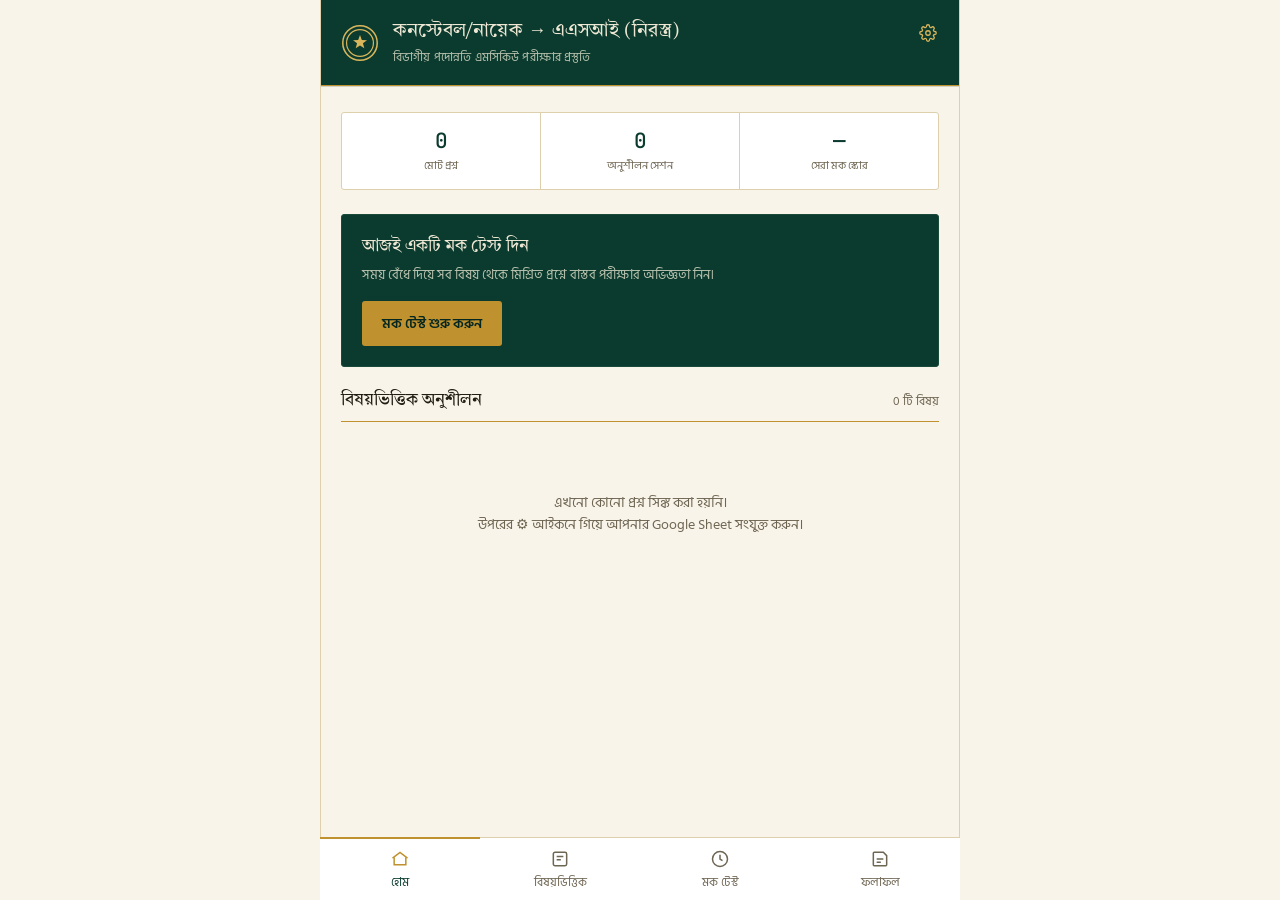
==== commit 7a9129f1: "Update index.html" ====
--- a/index.html
+++ b/index.html
@@ -453,20 +453,35 @@
   render();
   window.scrollTo(0,0);
   maybeAutoSync();
+  if(tab === "home"){
+    window.__homeNavPushed = false;
+  } else if(!window.__homeNavPushed){
+    history.pushState({appNav:true}, "", location.href);
+    window.__homeNavPushed = true;
+  }
 }
 document.addEventListener("visibilitychange", function(){
   if(document.visibilityState === "visible") maybeAutoSync();
 });
 document.getElementById("backBtn").addEventListener("click", function(){
+  history.back();
+});
+function goBackAction(){
   if(state.quiz){
-    if(!confirm("চলমান কুইজ বাতিল হয়ে যাবে। আপনি কি নিশ্চিত?")) return;
+    if(!confirm("চলমান কুইজ বাতিল হয়ে যাবে। আপনি কি নিশ্চিত?")){
+      history.pushState({appNav:true}, "", location.href);
+      return;
+    }
     state.quiz = null;
   }
   if(state.tab === "settings"){
     setTab(state.previousTab || "home");
   } else {
-    setTab(state.tab === "home" ? "home" : state.tab);
-  }
+    setTab("home");
+  }
+}
+window.addEventListener("popstate", function(){
+  goBackAction();
 });
 document.getElementById("settingsBtn").addEventListener("click", openSettings);
 function openSettings(){
@@ -474,6 +489,7 @@
     if(!confirm("চলমান কুইজ বাতিল হয়ে যাবে। আপনি কি নিশ্চিত?")) return;
     state.quiz = null;
   }
+  history.pushState({appNav:true}, "", location.href);
   if(state.tab !== "settings") state.previousTab = state.tab;
   state.tab = "settings";
   tabBtns.forEach(function(b){ b.classList.remove("active"); });
@@ -504,12 +520,6 @@
     '<div class="stat-cell"><div class="num">'+QUESTIONS.length+'</div><div class="lbl">মোট প্রশ্ন</div></div>'+
     '<div class="stat-cell"><div class="num">'+totalAttempts+'</div><div class="lbl">অনুশীলন সেশন</div></div>'+
     '<div class="stat-cell"><div class="num">'+(bestMock!==null?bestMock+"%":"—")+'</div><div class="lbl">সেরা মক স্কোর</div></div>'+
-  '</div>';
-
-  html += '<div class="sync-banner" id="syncBanner">'+
-    (store.remoteUrl
-      ? 'অনলাইন সিঙ্ক সক্রিয় · '+REMOTE_QUESTIONS.length+'টি অনলাইন প্রশ্ন যুক্ত হয়েছে · <a href="#" id="bannerLink">সেটিংস দেখুন</a>'
-      : 'Google Sheet থেকে নিজের প্রশ্ন যোগ করতে চান? <a href="#" id="bannerLink">অনলাইন সিঙ্ক সেটআপ করুন</a>')+
   '</div>';
 
   html += '<div class="cta-block">'+
@@ -543,7 +553,6 @@
 
   main.innerHTML = html;
   document.getElementById("homeMockBtn").addEventListener("click", function(){ setTab("mock"); });
-  document.getElementById("bannerLink").addEventListener("click", function(e){ e.preventDefault(); openSettings(); });
   document.querySelectorAll(".subject-card").forEach(function(card){
     card.addEventListener("click", function(){
       startPractice(card.getAttribute("data-subject"));
@@ -617,6 +626,7 @@
 
 /* ===================== QUIZ ENGINE ===================== */
 function startPractice(subjectId){
+  history.pushState({appNav:true}, "", location.href);
   var qs = shuffle(subjectQuestions(subjectId));
   var sub = SUBJECTS.filter(function(s){return s.id===subjectId;})[0];
   state.quiz = {
@@ -628,6 +638,7 @@
   renderQuizQuestion();
 }
 function startMock(count){
+  history.pushState({appNav:true}, "", location.href);
   var qs = shuffle(QUESTIONS).slice(0, count);
   var totalSec = Math.round(count*45);
   state.quiz = {
@@ -823,6 +834,7 @@
     el.addEventListener("click", function(){
       var idx = parseInt(el.getAttribute("data-idx"),10);
       var a = store.attempts[idx];
+      history.pushState({appNav:true}, "", location.href);
       document.getElementById("backBtn").classList.remove("hidden");
       renderResultDetail(a, false);
     });
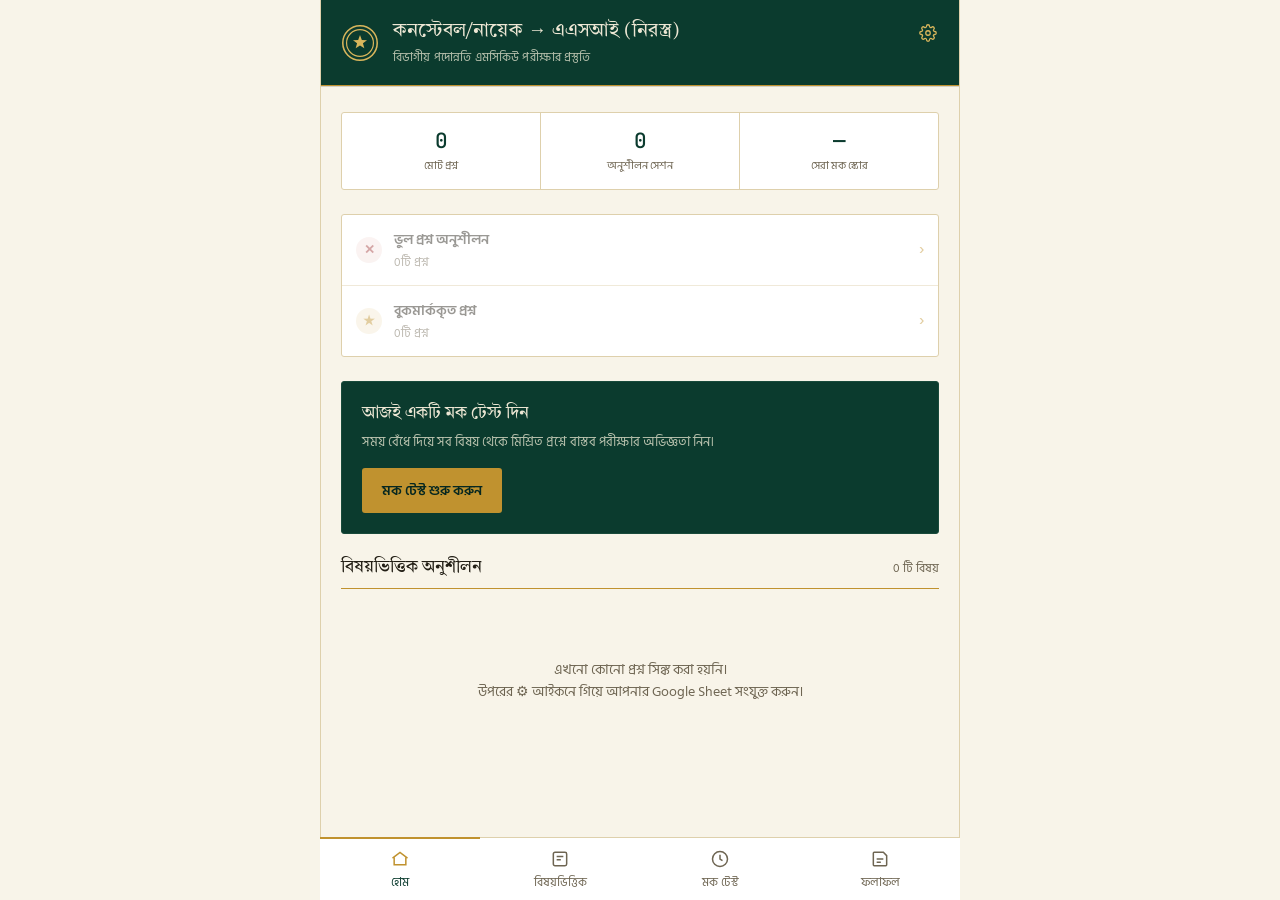
==== commit 403504e7: "Update index.html" ====
--- a/index.html
+++ b/index.html
@@ -16,6 +16,7 @@
     --gold-light:#E3BE71;
     --paper:#F8F4E9;
     --paper-dim:#EFE7D2;
+    --surface:#FFFFFF;
     --ink:#211D14;
     --ink-soft:#6E6552;
     --line:#DED0AC;
@@ -25,6 +26,17 @@
     --bad-bg:#F5E5E2;
     --radius:3px;
   }
+  html.dark{
+    --paper:#101913;
+    --paper-dim:#182119;
+    --surface:#1B2620;
+    --ink:#EDE7D4;
+    --ink-soft:#9CA79C;
+    --line:#31413A;
+    --good-bg:#1D3226;
+    --bad-bg:#3A2220;
+  }
+  html.dark body{background:var(--paper);}
   *{box-sizing:border-box;}
   html,body{margin:0;padding:0;}
   body{
@@ -73,14 +85,32 @@
 
   .field-input{
     width:100%;padding:11px 12px;border:1px solid var(--line);border-radius:var(--radius);
-    font-family:'JetBrains Mono',monospace;font-size:12.5px;background:#fff;color:var(--ink);
+    font-family:'JetBrains Mono',monospace;font-size:12.5px;background:var(--surface);color:var(--ink);
   }
   .field-input:focus{outline:none;border-color:var(--forest);}
   .field-label{font-size:12.5px;color:var(--ink-soft);display:block;margin-bottom:6px;}
   .sync-status{font-size:12.5px;margin-top:10px;min-height:16px;line-height:1.6;}
 
+  .dark-toggle-row{
+    display:flex;align-items:center;justify-content:space-between;
+    background:var(--surface);border:1px solid var(--line);border-radius:var(--radius);
+    padding:14px 16px;margin-bottom:20px;
+  }
+  .dark-toggle-row .name{font-size:14.5px;font-weight:600;color:var(--ink);}
+  .dark-toggle-row .meta{font-size:12px;color:var(--ink-soft);margin-top:3px;}
+  .switch{
+    flex:0 0 auto;width:44px;height:25px;border-radius:20px;background:var(--line);
+    border:none;position:relative;cursor:pointer;padding:0;
+  }
+  .switch .knob{
+    position:absolute;top:2px;left:2px;width:21px;height:21px;border-radius:50%;
+    background:#fff;transition:left .15s;box-shadow:0 1px 2px rgba(0,0,0,.25);
+  }
+  .switch.on{background:var(--forest);}
+  .switch.on .knob{left:21px;}
+
   .sync-card{
-    background:#fff;border:1px solid var(--line);border-left:3px solid var(--good);
+    background:var(--surface);border:1px solid var(--line);border-left:3px solid var(--good);
     border-radius:var(--radius);padding:14px 16px;
   }
   .sync-card-top{display:flex;align-items:center;gap:8px;}
@@ -103,7 +133,7 @@
   nav.tabbar{
     position:fixed;bottom:0;left:50%;transform:translateX(-50%);
     width:100%;max-width:640px;
-    display:flex;background:#fff;border-top:1px solid var(--line);
+    display:flex;background:var(--surface);border-top:1px solid var(--line);
     z-index:30;
   }
   nav.tabbar button{
@@ -113,12 +143,20 @@
     margin-top:-1px;
   }
   nav.tabbar button svg{width:20px;height:20px;}
+  html.dark nav.tabbar button.active{color:var(--gold-light);}
+  html.dark .stat-cell .num{color:var(--gold-light);}
+  html.dark .subject-card .name{color:var(--ink);}
+  html.dark .q-text{color:var(--ink);}
+  html.dark .field-input{color:var(--ink);border-color:var(--line);}
+  html.dark .field-input::placeholder{color:var(--ink-soft);}
+  html.dark .result-hero .score{color:var(--gold-light);}
+  html.dark .cta-block{border-color:var(--forest-line);}
   nav.tabbar button.active{color:var(--forest);border-top-color:var(--gold);}
   nav.tabbar button.active svg{stroke:var(--gold);}
 
   /* ---------- Home ---------- */
   .stat-strip{
-    display:flex;background:#fff;border:1px solid var(--line);border-radius:var(--radius);
+    display:flex;background:var(--surface);border:1px solid var(--line);border-radius:var(--radius);
     margin:6px 0 24px;overflow:hidden;
   }
   .stat-cell{flex:1;text-align:center;padding:14px 8px;}
@@ -152,6 +190,21 @@
   .subject-card .meta{font-size:12px;color:var(--ink-soft);margin-top:3px;}
   .subject-card .arrow{color:var(--gold);font-size:18px;flex:0 0 auto;}
 
+  .quick-lists{display:flex;flex-direction:column;margin:6px 0 24px;border:1px solid var(--line);border-radius:var(--radius);overflow:hidden;background:var(--surface);}
+  .quick-list-item{display:flex;align-items:center;gap:12px;padding:13px 14px;cursor:pointer;}
+  .quick-list-item + .quick-list-item{border-top:1px solid var(--line);}
+  .quick-list-item.disabled{opacity:.45;pointer-events:none;}
+  .quick-list-item .qicon{
+    flex:0 0 auto;width:26px;height:26px;border-radius:50%;display:flex;align-items:center;justify-content:center;
+    font-size:13px;font-weight:700;
+  }
+  .quick-list-item .qicon.bad{background:var(--bad-bg);color:var(--bad);}
+  .quick-list-item .qicon.gold{background:#F5EBD3;color:var(--gold);}
+  .quick-list-item .body{flex:1;min-width:0;}
+  .quick-list-item .name{font-size:14px;font-weight:600;color:var(--ink);}
+  .quick-list-item .meta{font-size:11.5px;color:var(--ink-soft);margin-top:2px;}
+  .quick-list-item .arrow{color:var(--gold);font-size:18px;}
+
   .cta-block{
     background:var(--forest);color:#EDE7D4;border-radius:var(--radius);
     padding:20px;margin:22px 0;text-align:left;position:relative;
@@ -171,7 +224,7 @@
   /* ---------- Practice setup ---------- */
   .option-list{display:flex;flex-direction:column;gap:8px;margin:14px 0 20px;}
   .pill-option{
-    background:#fff;border:1px solid var(--line);border-radius:var(--radius);
+    background:var(--surface);border:1px solid var(--line);border-radius:var(--radius);
     padding:12px 14px;font-size:14px;cursor:pointer;display:flex;justify-content:space-between;align-items:center;
   }
   .pill-option.selected{border-color:var(--forest);background:#EEF3EE;font-weight:600;}
@@ -186,11 +239,17 @@
     display:inline-block;font-size:11px;color:var(--forest);background:var(--paper-dim);
     border:1px solid var(--line);padding:3px 10px;border-radius:20px;margin-bottom:12px;font-weight:600;
   }
+  .q-top-row{display:flex;align-items:center;justify-content:space-between;}
+  .bookmark-btn{
+    background:none;border:none;font-size:22px;color:var(--line);cursor:pointer;
+    line-height:1;padding:0 2px 12px;
+  }
+  .bookmark-btn.active{color:var(--gold);}
   .q-text{font-family:'Tiro Bangla',serif;font-size:17px;line-height:1.7;margin:0 0 20px;font-weight:400;}
 
   .choice{
     display:flex;gap:12px;align-items:flex-start;
-    background:#fff;border:1px solid var(--line);border-radius:var(--radius);
+    background:var(--surface);border:1px solid var(--line);border-radius:var(--radius);
     padding:13px 14px;margin-bottom:9px;cursor:pointer;font-size:14.5px;line-height:1.55;
   }
   .choice .tag{
@@ -216,7 +275,7 @@
   /* ---------- Result screen ---------- */
   .result-hero{
     text-align:center;padding:28px 14px 16px;margin-bottom:10px;
-    border:1px solid var(--gold);border-radius:var(--radius);background:#fff;
+    border:1px solid var(--gold);border-radius:var(--radius);background:var(--surface);
     position:relative;
   }
   .result-hero::before, .result-hero::after{
@@ -230,7 +289,7 @@
   .result-hero .verdict.pass{color:var(--good);}
   .result-hero .verdict.fail{color:var(--bad);}
 
-  .review-item{border:1px solid var(--line);border-radius:var(--radius);padding:13px 14px;margin-bottom:9px;background:#fff;}
+  .review-item{border:1px solid var(--line);border-radius:var(--radius);padding:13px 14px;margin-bottom:9px;background:var(--surface);}
   .review-item .rq{font-size:14px;font-weight:600;margin-bottom:8px;}
   .review-item .ra{font-size:13px;margin-bottom:3px;}
   .review-item .ra.right{color:var(--good);}
@@ -395,13 +454,24 @@
 function loadStore(){
   try{
     var raw = localStorage.getItem(LS_KEY);
-    return raw ? JSON.parse(raw) : {attempts:[]};
-  }catch(e){ return {attempts:[]}; }
+    var s = raw ? JSON.parse(raw) : {};
+  }catch(e){ var s = {}; }
+  if(!s.attempts) s.attempts = [];
+  if(!s.wrongIds) s.wrongIds = {};
+  if(!s.bookmarks) s.bookmarks = {};
+  if(typeof s.darkMode !== "boolean") s.darkMode = false;
+  return s;
 }
 function saveStore(store){
   try{ localStorage.setItem(LS_KEY, JSON.stringify(store)); }catch(e){}
 }
 var store = loadStore();
+applyDarkMode(store.darkMode);
+
+function qKey(q){ return q.s + "||" + q.q; }
+function applyDarkMode(on){
+  document.documentElement.classList.toggle("dark", !!on);
+}
 
 var state = {
   tab: "home",
@@ -520,6 +590,21 @@
     '<div class="stat-cell"><div class="num">'+QUESTIONS.length+'</div><div class="lbl">মোট প্রশ্ন</div></div>'+
     '<div class="stat-cell"><div class="num">'+totalAttempts+'</div><div class="lbl">অনুশীলন সেশন</div></div>'+
     '<div class="stat-cell"><div class="num">'+(bestMock!==null?bestMock+"%":"—")+'</div><div class="lbl">সেরা মক স্কোর</div></div>'+
+  '</div>';
+
+  var wrongCount = wrongQuestions().length;
+  var bookmarkCount = bookmarkedQuestions().length;
+  html += '<div class="quick-lists">'+
+    '<div class="quick-list-item'+(wrongCount?'':' disabled')+'" id="wrongListBtn">'+
+      '<span class="qicon bad">✕</span>'+
+      '<div class="body"><div class="name">ভুল প্রশ্ন অনুশীলন</div><div class="meta">'+wrongCount+'টি প্রশ্ন</div></div>'+
+      '<div class="arrow">›</div>'+
+    '</div>'+
+    '<div class="quick-list-item'+(bookmarkCount?'':' disabled')+'" id="bookmarkListBtn">'+
+      '<span class="qicon gold">★</span>'+
+      '<div class="body"><div class="name">বুকমার্ককৃত প্রশ্ন</div><div class="meta">'+bookmarkCount+'টি প্রশ্ন</div></div>'+
+      '<div class="arrow">›</div>'+
+    '</div>'+
   '</div>';
 
   html += '<div class="cta-block">'+
@@ -553,6 +638,10 @@
 
   main.innerHTML = html;
   document.getElementById("homeMockBtn").addEventListener("click", function(){ setTab("mock"); });
+  var wrongBtn = document.getElementById("wrongListBtn");
+  if(wrongBtn) wrongBtn.addEventListener("click", function(){ startSpecialPractice("wrong"); });
+  var bmBtn = document.getElementById("bookmarkListBtn");
+  if(bmBtn) bmBtn.addEventListener("click", function(){ startSpecialPractice("bookmark"); });
   document.querySelectorAll(".subject-card").forEach(function(card){
     card.addEventListener("click", function(){
       startPractice(card.getAttribute("data-subject"));
@@ -625,6 +714,25 @@
 }
 
 /* ===================== QUIZ ENGINE ===================== */
+function wrongQuestions(){
+  return QUESTIONS.filter(function(q){ return !!store.wrongIds[qKey(q)]; });
+}
+function bookmarkedQuestions(){
+  return QUESTIONS.filter(function(q){ return !!store.bookmarks[qKey(q)]; });
+}
+function startSpecialPractice(kind){
+  var list = kind==="wrong" ? wrongQuestions() : bookmarkedQuestions();
+  if(!list.length) return;
+  history.pushState({appNav:true}, "", location.href);
+  state.quiz = {
+    mode:"practice", subject:null,
+    subjectName: kind==="wrong" ? "ভুল প্রশ্ন অনুশীলন" : "বুকমার্ককৃত প্রশ্ন",
+    questions: shuffle(list), idx:0, answers:[], startedAt: Date.now(),
+    timerId:null, timeLeft:null
+  };
+  document.getElementById("backBtn").classList.remove("hidden");
+  renderQuizQuestion();
+}
 function startPractice(subjectId){
   history.pushState({appNav:true}, "", location.href);
   var qs = shuffle(subjectQuestions(subjectId));
@@ -678,7 +786,11 @@
     (quiz.mode==="mock" ? '<span class="timer" id="quizTimer">'+fmtTime(Math.max(0,quiz.timeLeft))+'</span>' : '<span></span>')+
   '</div>';
   html += '<div class="progress-track"><div class="progress-fill" style="width:'+Math.round(100*quiz.idx/quiz.questions.length)+'%"></div></div>';
+  html += '<div class="q-top-row">';
   html += '<div class="q-tag">'+subLabel+'</div>';
+  var isBookmarked = !!store.bookmarks[qKey(q)];
+  html += '<button class="bookmark-btn'+(isBookmarked?' active':'')+'" id="bookmarkBtn" title="বুকমার্ক করুন">'+(isBookmarked?'★':'☆')+'</button>';
+  html += '</div>';
   html += '<div class="q-text">'+q.q+'</div>';
   html += '<div id="choicesWrap">';
   q.o.forEach(function(opt, i){
@@ -723,6 +835,13 @@
   if(skipBtn) skipBtn.addEventListener("click", function(){ advanceQuiz(); });
   var nextBtn = document.getElementById("nextBtn");
   if(nextBtn) nextBtn.addEventListener("click", function(){ advanceQuiz(); });
+  document.getElementById("bookmarkBtn").addEventListener("click", function(){
+    var key = qKey(q);
+    if(store.bookmarks[key]) delete store.bookmarks[key];
+    else store.bookmarks[key] = true;
+    saveStore(store);
+    renderQuizQuestion();
+  });
 }
 
 function selectAnswer(i){
@@ -757,7 +876,15 @@
   var quiz = state.quiz;
   if(quiz.timerId) clearInterval(quiz.timerId);
   var correct = 0;
-  quiz.questions.forEach(function(q,i){ if(quiz.answers[i]===q.a) correct++; });
+  quiz.questions.forEach(function(q,i){
+    var key = qKey(q);
+    if(quiz.answers[i]===q.a){
+      correct++;
+      delete store.wrongIds[key];
+    } else if(quiz.answers[i]!==undefined){
+      store.wrongIds[key] = true;
+    }
+  });
   var attempt = {
     mode: quiz.mode, subject: quiz.subject, subjectName: quiz.subjectName,
     total: quiz.questions.length, correct: correct, ts: Date.now(),
@@ -856,6 +983,11 @@
   var connected = !!store.remoteUrl;
 
   var html = "";
+
+  html += '<div class="dark-toggle-row">'+
+    '<div><div class="name">ডার্ক মোড</div><div class="meta">রাতে পড়ার জন্য গাঢ় থিম</div></div>'+
+    '<button class="switch'+(store.darkMode?' on':'')+'" id="darkModeSwitch"><span class="knob"></span></button>'+
+  '</div>';
 
   if(connected){
     html += '<div class="sync-card">'+
@@ -915,6 +1047,13 @@
 
   main.innerHTML = html;
 
+  document.getElementById("darkModeSwitch").addEventListener("click", function(){
+    store.darkMode = !store.darkMode;
+    saveStore(store);
+    applyDarkMode(store.darkMode);
+    renderSettings();
+  });
+
   var changeLinkBtn = document.getElementById("changeLinkBtn");
   if(changeLinkBtn) changeLinkBtn.addEventListener("click", function(){
     document.getElementById("urlFieldWrap").classList.remove("hidden");
